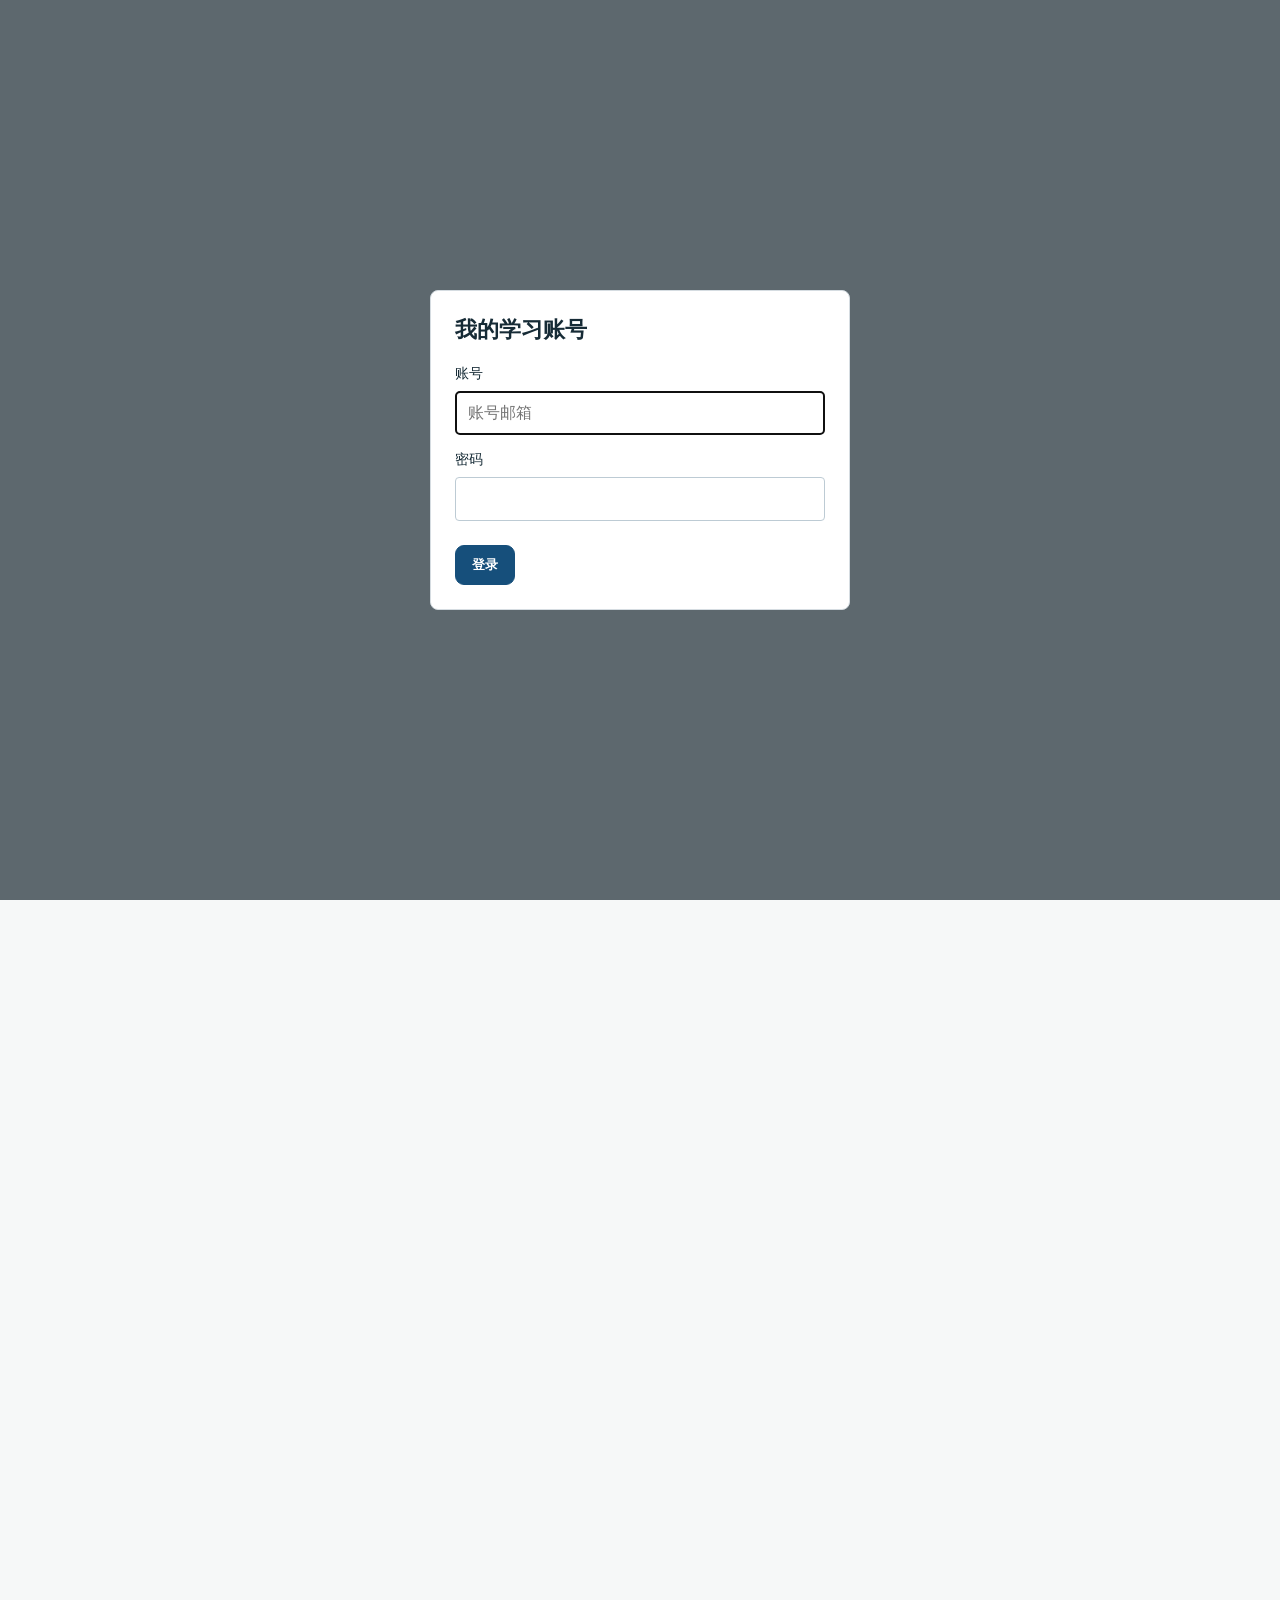
==== index.html @ d165a364 "Link the independent answer-word dictation module in the main menu" ====
<!doctype html>
<html lang="zh-CN">
<head>
  <meta charset="UTF-8">
  <meta name="app-build" content="20261009-answerstart1">
  <meta name="viewport" content="width=device-width, initial-scale=1.0">
  <meta name="theme-color" content="#f7f8f7">
  <meta name="apple-mobile-web-app-capable" content="yes">
  <meta name="apple-mobile-web-app-status-bar-style" content="default">
  <meta name="apple-mobile-web-app-title" content="知阅 IELTS">
  <title>知阅 IELTS · 背词与精听精读</title>
  <link rel="manifest" href="manifest.webmanifest">
  <link rel="icon" href="icons/icon-192.png" type="image/png">
  <link rel="apple-touch-icon" href="icons/icon-192.png">
  <link rel="stylesheet" href="styles.css?v=20261009-answerstart1">
  <link rel="stylesheet" href="learning.css?v=20261009-answerstart1">
  <link rel="stylesheet" href="cloud/account.css?v=20261009-answerstart1">
</head>
<body>
  <svg class="svg-sprite" aria-hidden="true">
    <symbol id="i-home" viewBox="0 0 24 24"><path d="m3 10 9-7 9 7v10a1 1 0 0 1-1 1h-5v-7H9v7H4a1 1 0 0 1-1-1Z"/></symbol>
    <symbol id="i-library" viewBox="0 0 24 24"><path d="M4 19.5A2.5 2.5 0 0 1 6.5 17H20V4H6.5A2.5 2.5 0 0 0 4 6.5Z"/><path d="M4 6.5v13A2.5 2.5 0 0 0 6.5 22H20v-5"/></symbol>
    <symbol id="i-book" viewBox="0 0 24 24"><path d="M2 4.5A2.5 2.5 0 0 1 4.5 2H10a2 2 0 0 1 2 2v17a2.6 2.6 0 0 0-2.6-2.6H2Z"/><path d="M22 4.5A2.5 2.5 0 0 0 19.5 2H14a2 2 0 0 0-2 2v17a2.6 2.6 0 0 1 2.6-2.6H22Z"/></symbol>
    <symbol id="i-chart" viewBox="0 0 24 24"><path d="M3 3v18h18"/><path d="m7 16 4-5 4 3 5-7"/></symbol>
    <symbol id="i-headphones" viewBox="0 0 24 24"><path d="M4 14v-2a8 8 0 0 1 16 0v2"/><path d="M4 14h3v7H5a2 2 0 0 1-2-2v-3a2 2 0 0 1 1-2ZM20 14h-3v7h2a2 2 0 0 0 2-2v-3a2 2 0 0 0-1-2Z"/></symbol>
    <symbol id="i-mic" viewBox="0 0 24 24"><rect x="9" y="2" width="6" height="12" rx="3"/><path d="M5 10a7 7 0 0 0 14 0M12 17v5M8 22h8"/></symbol>
    <symbol id="i-pen" viewBox="0 0 24 24"><path d="m4 20 4.5-1 10-10a2.1 2.1 0 0 0-3-3l-10 10Z"/><path d="m14 7 3 3M4 20h6"/></symbol>
    <symbol id="i-play" viewBox="0 0 24 24"><path d="m8 5 11 7-11 7Z"/></symbol>
    <symbol id="i-pause" viewBox="0 0 24 24"><path d="M9 5v14M15 5v14"/></symbol>
    <symbol id="i-settings" viewBox="0 0 24 24"><circle cx="12" cy="12" r="3"/><path d="M19.4 15a1.7 1.7 0 0 0 .34 1.88l.06.06-2.83 2.83-.06-.06a1.7 1.7 0 0 0-1.88-.34 1.7 1.7 0 0 0-1.03 1.56V21h-4v-.08A1.7 1.7 0 0 0 9 19.37a1.7 1.7 0 0 0-1.88.34l-.06.06-2.83-2.83.06-.06A1.7 1.7 0 0 0 4.63 15a1.7 1.7 0 0 0-1.55-1H3v-4h.08A1.7 1.7 0 0 0 4.63 9a1.7 1.7 0 0 0-.34-1.88l-.06-.06 2.83-2.83.06.06A1.7 1.7 0 0 0 9 4.63a1.7 1.7 0 0 0 1-1.55V3h4v.08A1.7 1.7 0 0 0 15 4.63a1.7 1.7 0 0 0 1.88-.34l.06-.06 2.83 2.83-.06.06A1.7 1.7 0 0 0 19.37 9a1.7 1.7 0 0 0 1.55 1H21v4h-.08A1.7 1.7 0 0 0 19.4 15Z"/></symbol>
    <symbol id="i-plus" viewBox="0 0 24 24"><path d="M12 5v14M5 12h14"/></symbol>
    <symbol id="i-upload" viewBox="0 0 24 24"><path d="M12 16V3m0 0L7 8m5-5 5 5"/><path d="M5 13v7h14v-7"/></symbol>
    <symbol id="i-search" viewBox="0 0 24 24"><circle cx="11" cy="11" r="7"/><path d="m20 20-4-4"/></symbol>
    <symbol id="i-file" viewBox="0 0 24 24"><path d="M14 2H6a2 2 0 0 0-2 2v16a2 2 0 0 0 2 2h12a2 2 0 0 0 2-2V8Z"/><path d="M14 2v6h6M8 13h8M8 17h6"/></symbol>
    <symbol id="i-clock" viewBox="0 0 24 24"><circle cx="12" cy="12" r="9"/><path d="M12 7v5l3 2"/></symbol>
    <symbol id="i-spark" viewBox="0 0 24 24"><path d="m12 3 1.1 4.2a5 5 0 0 0 3.6 3.6L21 12l-4.3 1.1a5 5 0 0 0-3.6 3.6L12 21l-1.1-4.3a5 5 0 0 0-3.6-3.6L3 12l4.3-1.2a5 5 0 0 0 3.6-3.6Z"/></symbol>
    <symbol id="i-bulb" viewBox="0 0 24 24"><path d="M9 18h6M10 22h4"/><path d="M8.4 14.6A7 7 0 1 1 15.6 14.6C14.6 15.3 14 16.3 14 18h-4c0-1.7-.6-2.7-1.6-3.4Z"/></symbol>
    <symbol id="i-check" viewBox="0 0 24 24"><path d="m5 12 4 4L19 6"/></symbol>
    <symbol id="i-chevron" viewBox="0 0 24 24"><path d="m9 18 6-6-6-6"/></symbol>
    <symbol id="i-back" viewBox="0 0 24 24"><path d="m15 18-6-6 6-6"/></symbol>
    <symbol id="i-bookmark" viewBox="0 0 24 24"><path d="M6 3h12v18l-6-4-6 4Z"/></symbol>
    <symbol id="i-volume" viewBox="0 0 24 24"><path d="M11 5 6 9H3v6h3l5 4Z"/><path d="M15 9a4 4 0 0 1 0 6M18 6a8 8 0 0 1 0 12"/></symbol>
    <symbol id="i-trash" viewBox="0 0 24 24"><path d="M4 7h16M9 7V4h6v3m3 0-1 14H7L6 7M10 11v6M14 11v6"/></symbol>
    <symbol id="i-x" viewBox="0 0 24 24"><path d="m6 6 12 12M18 6 6 18"/></symbol>
    <symbol id="i-link" viewBox="0 0 24 24"><path d="M10 13a5 5 0 0 0 7.5.5l2-2a5 5 0 0 0-7-7l-1.1 1.1"/><path d="M14 11a5 5 0 0 0-7.5-.5l-2 2a5 5 0 0 0 7 7l1.1-1.1"/></symbol>
    <symbol id="i-image" viewBox="0 0 24 24"><rect x="3" y="3" width="18" height="18" rx="2"/><circle cx="8.5" cy="8.5" r="1.5"/><path d="m21 15-5-5L5 21"/></symbol>
    <symbol id="i-note" viewBox="0 0 24 24"><path d="M4 3h16v18H4zM8 8h8M8 12h8M8 16h5"/></symbol>
    <symbol id="i-target" viewBox="0 0 24 24"><circle cx="12" cy="12" r="9"/><circle cx="12" cy="12" r="5"/><circle cx="12" cy="12" r="1"/></symbol>
    <symbol id="i-calendar" viewBox="0 0 24 24"><rect x="3" y="5" width="18" height="16" rx="2"/><path d="M16 3v4M8 3v4M3 10h18"/></symbol>
    <symbol id="i-menu" viewBox="0 0 24 24"><path d="M4 7h16M4 12h16M4 17h16"/></symbol>
    <symbol id="i-more" viewBox="0 0 24 24"><circle cx="5" cy="12" r="1"/><circle cx="12" cy="12" r="1"/><circle cx="19" cy="12" r="1"/></symbol>
    <symbol id="i-refresh" viewBox="0 0 24 24"><path d="M20 7v5h-5M4 17v-5h5"/><path d="M6.1 8A7 7 0 0 1 18 6l2 6M18 16a7 7 0 0 1-12 2l-2-6"/></symbol>
    <symbol id="i-download" viewBox="0 0 24 24"><path d="M12 3v13m0 0 5-5m-5 5-5-5"/><path d="M5 20h14"/></symbol>
    <symbol id="i-tablet" viewBox="0 0 24 24"><rect x="5" y="2" width="14" height="20" rx="2"/><path d="M10 18h4"/></symbol>
  </svg>

  <div class="app-shell">
    <aside class="sidebar" id="sidebar">
      <button class="brand" data-route="study" aria-label="返回学习首页"><span class="brand-glyph">R</span><span><strong>知阅 IELTS</strong><small>听说读写训练</small></span></button>
      <nav class="primary-nav" aria-label="主导航">
        <span class="nav-section-label">学习</span>
        <button class="nav-button active" data-route="study"><svg><use href="#i-home"/></svg><span>今日背词</span></button>
        <button class="nav-button" data-route="vocabulary"><svg><use href="#i-book"/></svg><span>四科词库</span></button>
        <button class="nav-button" data-route="expressions"><svg><use href="#i-refresh"/></svg><span>同义表达库</span></button>
        <button class="nav-button" data-route="plan"><svg><use href="#i-calendar"/></svg><span>学习计划与记录</span></button>
        <span class="nav-section-label secondary-label">语言训练</span>
        <a class="nav-button" href="dictation/" style="text-decoration:none"><svg><use href="#i-headphones"/></svg><span>Part 1 / Part 4 答案词听写</span></a>
        <button class="nav-button" data-route="studio"><svg><use href="#i-headphones"/></svg><span>精听精读</span></button>
        <button class="nav-button" data-route="speaking"><svg><use href="#i-mic"/></svg><span>口语题目与录音</span></button>
        <button class="nav-button" data-route="practice"><svg><use href="#i-file"/></svg><span>刷题与写作</span></button>
      </nav>
      <div class="sidebar-bottom">
        <button class="nav-button" id="checkUpdate"><svg><use href="#i-refresh"/></svg><span>检查更新</span></button>
        <div class="app-version"><span id="appBuild">版本 20261009-answerstart1</span><span id="updateStatus" role="status"></span></div>
        <button class="nav-button" id="installApp"><svg><use href="#i-download"/></svg><span>安装到设备</span></button>
        <button class="nav-button" id="deviceTransfer"><svg><use href="#i-tablet"/></svg><span>设备迁移</span></button>
        <button class="nav-button" id="focusToggle"><svg><use href="#i-target"/></svg><span>专注模式</span></button>
        <div class="profile"><button class="avatar" aria-label="个人中心">JL</button><span><strong>IELTS 学习者</strong><small>目标 7.0</small></span></div>
      </div>
    </aside>

    <main class="app-main">
      <button class="mobile-menu" id="mobileMenu" aria-label="打开菜单"><svg><use href="#i-menu"/></svg></button>
      <div id="app"></div>
      <div class="update-banner" id="updateBanner" hidden><span>新版已就绪，学习记录保留</span><button class="button" id="applyUpdate">刷新到新版</button></div>
    </main>
  </div>

  <button class="focus-exit" id="focusExit"><svg><use href="#i-x"/></svg><span>退出专注模式</span></button>

  <dialog class="import-dialog" id="importDialog">
    <form method="dialog" class="dialog-header">
      <div><h2>导入英文内容</h2><p>选择内容来源，系统会提取正文并自动整理到资料库。</p></div>
      <button class="icon-button" value="cancel" aria-label="关闭"><svg><use href="#i-x"/></svg></button>
    </form>
    <div class="import-tabs" role="tablist">
      <button class="active" data-import-tab="text"><svg><use href="#i-note"/></svg>文本</button>
      <button data-import-tab="image"><svg><use href="#i-image"/></svg>图片</button>
      <button data-import-tab="pdf"><svg><use href="#i-file"/></svg>PDF</button>
      <button data-import-tab="web"><svg><use href="#i-link"/></svg>网页</button>
    </div>
    <form id="importForm" class="import-form">
      <section class="import-panel active" data-import-panel="text">
        <label for="articleText">粘贴英文文章正文</label>
        <textarea id="articleText" placeholder="Paste your English article here..." maxlength="50000"></textarea>
        <span class="counter"><b id="textCount">0</b> / 50,000</span>
      </section>
      <section class="import-panel" data-import-panel="image">
        <label class="drop-zone" for="imageFile"><svg><use href="#i-image"/></svg><strong>上传英文文章截图</strong><span>支持 JPG、PNG，演示版将创建示例文章</span><input id="imageFile" type="file" accept="image/*"></label>
      </section>
      <section class="import-panel" data-import-panel="pdf">
        <label class="drop-zone" for="pdfFile"><svg><use href="#i-file"/></svg><strong>选择英文 PDF</strong><span>支持文本型或扫描型 PDF，最大 20MB</span><input id="pdfFile" type="file" accept="application/pdf"></label>
      </section>
      <section class="import-panel" data-import-panel="web">
        <label for="articleUrl">英文文章网址</label>
        <div class="url-field"><svg><use href="#i-link"/></svg><input id="articleUrl" type="url" placeholder="https://example.com/article"></div>
        <p class="form-tip">粘贴公开网页链接，系统会抽取正文并过滤导航和广告。</p>
      </section>
      <div class="field-row">
        <label>文章标题 <span>可选</span><input id="articleTitle" placeholder="留空则自动识别"></label>
        <label>内容来源 <span>可选</span><input id="articleSource" placeholder="例如 BBC、Reddit"></label>
      </div>
      <footer class="dialog-actions">
        <button class="button ghost" type="button" id="cancelImport">取消</button>
        <button class="button primary" type="submit"><svg><use href="#i-spark"/></svg>保存并开始阅读</button>
      </footer>
    </form>
  </dialog>

  <dialog class="import-dialog exam-import-dialog" id="examImportDialog">
    <form method="dialog" class="dialog-header">
      <div><h2>导入正版剑雅资料</h2><p id="examImportLabel">选择你已合法获得的题目、音频和原文。</p></div>
      <button class="icon-button" value="cancel" aria-label="关闭"><svg><use href="#i-x"/></svg></button>
    </form>
    <form id="examImportForm" class="import-form">
      <div class="exam-import-notice"><svg><use href="#i-file"/></svg><p><strong>资料保存到私人账号</strong><span>文件先保存在本机，再上传至私人空间；单文件上限 50MB，请仅导入获授权资料。</span></p></div>
      <div class="field-row">
        <label>题目 / 答案文件 <span>PDF 或图片</span><input id="examPaperFile" type="file" accept="application/pdf,image/*"></label>
        <label>音视频文件 <span>听力音频或口语视频</span><input id="examMediaFile" type="file" accept="audio/*,video/*"></label>
      </div>
      <label>听力原文或题目文本 <span>可选；粘贴后可送入逐句精听</span><textarea id="examTranscript" placeholder="Paste the transcript or task text that came with your legally obtained material..."></textarea></label>
      <footer class="dialog-actions">
        <button class="button ghost" type="button" id="cancelExamImport">取消</button>
        <button class="button primary" type="submit"><svg><use href="#i-upload"/></svg>保存到私人资料库</button>
      </footer>
    </form>
  </dialog>

  <dialog class="import-dialog transfer-dialog" id="transferDialog">
    <form method="dialog" class="dialog-header">
      <div><h2>把学习进度带到平板</h2><p>备份词汇、文章、笔记和练习记录，然后在另一台设备恢复。</p></div>
      <button class="icon-button" value="cancel" aria-label="关闭"><svg><use href="#i-x"/></svg></button>
    </form>
    <div class="transfer-body">
      <section class="transfer-option">
        <span class="transfer-icon"><svg><use href="#i-download"/></svg></span>
        <div><h3>在电脑导出</h3><p>下载一个 JSON 备份文件，再通过微信、网盘或 AirDrop 发到平板。</p></div>
        <button class="button primary" id="exportStudyBackup" type="button">导出学习备份</button>
      </section>
      <section class="transfer-option">
        <span class="transfer-icon"><svg><use href="#i-upload"/></svg></span>
        <div><h3>在平板恢复</h3><p>选择刚才的备份文件。恢复会替换该浏览器当前的学习记录。</p></div>
        <label class="button" for="studyBackupFile">选择备份文件</label>
        <input id="studyBackupFile" type="file" accept="application/json,.json" hidden>
      </section>
      <div class="transfer-note"><strong>文件同步额度</strong><span>文件自动加入私人同步队列，单文件最多 50MB；超限文件保留本机副本。JSON 备份仍不包含媒体。</span></div>
    </div>
  </dialog>

  <dialog class="import-dialog vocab-import-dialog" id="vocabImportDialog">
    <form method="dialog" class="dialog-header">
      <div><h2>导入分类词表</h2><p>文件保存到本机，并加入私人账号同步队列；导入后可立即发音、标记和复习。</p></div>
      <button class="icon-button" value="cancel" aria-label="关闭"><svg><use href="#i-x"/></svg></button>
    </form>
    <form id="vocabImportForm" class="import-form">
      <div class="field-row">
        <label>放入哪个词库<select id="vocabImportSkill"><option value="listening">听力</option><option value="speaking">口语</option><option value="reading">阅读</option><option value="writing">写作</option></select></label>
        <label>选择词表文件 <span>CSV、TSV 或 TXT</span><input id="vocabImportFile" type="file" accept=".csv,.tsv,.txt,text/csv,text/tab-separated-values,text/plain"></label>
      </div>
      <label>也可以直接粘贴 <span>每行：单词, 中文释义, 音标</span><textarea id="vocabImportText" placeholder="word,meaning,phonetic&#10;accommodation,住宿,/əˌkɒməˈdeɪʃn/&#10;figure out,弄清楚,/ˈfɪɡə aʊt/"></textarea></label>
      <div class="vocab-format-note"><strong>可识别的表头</strong><span><code>word / meaning / phonetic</code> 或 <code>单词 / 释义 / 音标</code>；没有表头时默认按这个顺序读取。</span></div>
      <footer class="dialog-actions">
        <button class="button ghost" type="button" id="cancelVocabImport">取消</button>
        <button class="button primary" type="submit"><svg><use href="#i-upload"/></svg>导入并打开词库</button>
      </footer>
    </form>
  </dialog>

  <div class="mobile-scrim" id="mobileScrim"></div>
  <div class="toast" id="toast" role="status"><svg><use href="#i-check"/></svg><span></span></div>
  <script src="update-client.js?v=20261009-answerstart1"></script>
  <script src="data/zhongkao-vocab.js?v=20261009-answerstart1"></script>
  <script src="cloud/catalogue.js?v=20261009-answerstart1"></script>
  <script src="vendor/fsrs-5.2.3.js?v=20261009-answerstart1"></script>
  <script src="learning-center.js?v=20261009-answerstart1"></script>
  <script src="expression-center.js?v=20261009-answerstart1"></script>
  <script src="practice-studio.js?v=20261009-answerstart1"></script>
  <script src="vendor/supabase-2.117.3.js?v=20261009-answerstart1"></script>
  <script src="cloud/config.js?v=20261009-answerstart1"></script>
  <script src="cloud/sync-model.js?v=20261009-answerstart1"></script>
  <script src="cloud/client.js?v=20261009-answerstart1"></script>
  <script src="app.js?v=20261009-answerstart1"></script>
</body>
</html>
---- styles.css ----
:root {
  --bg: #f6f8f8;
  --surface: #ffffff;
  --surface-soft: #f1f4f4;
  --line: #e1e6e7;
  --line-dark: #d4dcde;
  --ink: #162126;
  --muted: #6d777c;
  --muted-2: #9aa4a8;
  --blue: #164f7b;
  --blue-dark: #103e62;
  --blue-soft: #eaf2f8;
  --teal: #257b72;
  --teal-soft: #e8f4f1;
  --yellow: #fff0a8;
  --yellow-soft: #fff8d8;
  --red: #bb574d;
  --shadow: 0 18px 55px rgba(27, 43, 49, .12);
  --shadow-soft: 0 8px 28px rgba(35, 55, 63, .07);
  --radius: 14px;
  --sidebar: 220px;
}

* { box-sizing: border-box; }
html { color-scheme: light; }
body {
  margin: 0;
  color: var(--ink);
  background: var(--bg);
  font-family: Inter, ui-sans-serif, -apple-system, BlinkMacSystemFont, "Segoe UI", "PingFang SC", "Microsoft YaHei", sans-serif;
  -webkit-font-smoothing: antialiased;
}
button, input, textarea, select { font: inherit; }
button { color: inherit; }
button, a { -webkit-tap-highlight-color: transparent; }
svg { width: 20px; height: 20px; fill: none; stroke: currentColor; stroke-width: 1.8; stroke-linecap: round; stroke-linejoin: round; }
.svg-sprite { position: absolute; width: 0; height: 0; overflow: hidden; }
.hidden { display: none !important; }

.app-shell { min-height: 100vh; }
.sidebar {
  position: fixed;
  inset: 0 auto 0 0;
  z-index: 50;
  width: var(--sidebar);
  padding: 22px 14px 16px;
  display: flex;
  flex-direction: column;
  align-items: stretch;
  overflow-y: auto;
  background: rgba(255, 255, 255, .96);
  border-right: 1px solid var(--line);
  backdrop-filter: blur(18px);
}
.brand {
  border: 0;
  padding: 0;
  background: none;
  display: flex;
  align-items: center;
  gap: 11px;
  padding: 0 8px;
  cursor: pointer;
  font-size: 13px;
  font-weight: 700;
  letter-spacing: .08em;
}
.brand > span:last-child { display: grid; gap: 3px; text-align: left; }
.brand strong { font-size: 14px; letter-spacing: .02em; }
.brand small { color: var(--muted); font-size: 9px; font-weight: 500; letter-spacing: .04em; }
.brand-glyph {
  width: 38px;
  height: 38px;
  display: grid;
  place-items: center;
  color: white;
  background: var(--blue);
  border-radius: 11px;
  font: 700 19px/1 Georgia, serif;
  box-shadow: 0 7px 18px rgba(22, 79, 123, .22);
}
.primary-nav { display: grid; gap: 5px; margin-top: 38px; }
.nav-section-label { padding: 0 11px 7px; color: #a0aaae; font-size: 9px; font-weight: 700; letter-spacing: .12em; }
.nav-section-label.secondary-label { margin-top: 17px; }
.nav-button {
  width: 100%;
  height: 44px;
  padding: 0 12px;
  border: 0;
  border-radius: 12px;
  display: flex;
  align-items: center;
  gap: 11px;
  background: transparent;
  color: #7b878c;
  cursor: pointer;
  position: relative;
  transition: .18s ease;
}
.nav-button > span { font-size: 12px; font-weight: 550; }
.nav-button::after {
  display: none;
}
.nav-button:hover { color: var(--blue); background: #f1f5f7; }
.nav-button.active { color: var(--blue); background: var(--blue-soft); }
.nav-button.active::before { content: ""; position: absolute; left: -14px; width: 3px; height: 22px; background: var(--blue); border-radius: 0 4px 4px 0; }
.sidebar-bottom { margin-top: auto; display: grid; gap: 10px; }
.profile { padding: 12px 8px 0; border-top: 1px solid var(--line); display: flex; align-items: center; gap: 9px; }
.profile > span { display: grid; gap: 2px; }
.profile strong { font-size: 10px; }
.profile small { color: var(--muted); font-size: 9px; }
.avatar { width: 36px; height: 36px; border: 0; border-radius: 50%; background: #dce9ed; color: #33545f; font-size: 11px; font-weight: 700; cursor: pointer; }
.app-main { margin-left: var(--sidebar); min-height: 100vh; }
.mobile-menu { display: none; }

.page { width: min(1280px, calc(100% - 56px)); margin: 0 auto; padding: 42px 0 70px; }
.page-header { display: flex; align-items: flex-start; justify-content: space-between; gap: 24px; margin-bottom: 32px; }
.page-title-group h1 { margin: 0; font-size: 30px; line-height: 1.2; letter-spacing: -.035em; }
.page-title-group p { margin: 8px 0 0; color: var(--muted); font-size: 14px; }
.eyebrow { margin: 0 0 8px; color: var(--blue); font-size: 11px; font-weight: 750; letter-spacing: .12em; text-transform: uppercase; }
.button {
  min-height: 40px;
  padding: 0 16px;
  border: 1px solid var(--line-dark);
  border-radius: 9px;
  display: inline-flex;
  align-items: center;
  justify-content: center;
  gap: 8px;
  background: white;
  font-weight: 650;
  font-size: 13px;
  cursor: pointer;
  transition: .18s ease;
}
.button svg { width: 17px; height: 17px; }
.button:hover { border-color: #b8c6cb; transform: translateY(-1px); box-shadow: 0 5px 14px rgba(35, 50, 56, .08); }
.button.primary { color: white; background: var(--blue); border-color: var(--blue); }
.button.primary:hover { background: var(--blue-dark); border-color: var(--blue-dark); }
.button.ghost { background: transparent; }
.button.small { min-height: 34px; padding: 0 12px; font-size: 12px; }
.button.danger { color: var(--red); border-color: #e9c7c3; }
.button.full { width: 100%; }
.icon-button {
  width: 38px;
  height: 38px;
  padding: 0;
  border: 1px solid var(--line);
  border-radius: 9px;
  display: grid;
  place-items: center;
  background: white;
  color: #566267;
  cursor: pointer;
}
.icon-button:hover { color: var(--blue); border-color: #c2d2dc; }
.text-button { padding: 0; border: 0; background: none; color: var(--blue); font-size: 12px; font-weight: 650; cursor: pointer; }
.badge { display: inline-flex; align-items: center; gap: 5px; min-height: 24px; padding: 0 8px; border-radius: 999px; background: var(--surface-soft); color: #5f6a6f; font-size: 11px; }
.badge.blue { background: var(--blue-soft); color: var(--blue); }
.badge.green { background: var(--teal-soft); color: var(--teal); }
.badge.yellow { background: var(--yellow-soft); color: #81661e; }
.card { background: var(--surface); border: 1px solid var(--line); border-radius: var(--radius); box-shadow: 0 1px 0 rgba(30, 50, 55, .02); }

/* Library */
.reading-howto { margin: -10px 0 22px; padding: 13px 16px; display: flex; align-items: center; gap: 22px; box-shadow: none; }
.reading-howto > span { display: flex; align-items: center; gap: 8px; color: var(--blue); font-size: 12px; white-space: nowrap; }
.reading-howto > span svg { width: 16px; }
.reading-howto ol { margin: 0; padding: 0; display: flex; align-items: center; gap: 28px; list-style-position: inside; color: var(--muted); font-size: 11px; }
.library-layout { display: grid; grid-template-columns: 190px minmax(440px, 1fr); gap: 28px; align-items: start; }
.filter-rail { padding-right: 6px; position: sticky; top: 24px; }
.search-field, .url-field { position: relative; }
.search-field svg, .url-field svg { position: absolute; left: 13px; top: 50%; transform: translateY(-50%); width: 17px; height: 17px; color: #8b969a; }
.search-field input, .url-field input { width: 100%; height: 40px; padding: 0 12px 0 40px; border: 1px solid var(--line); border-radius: 9px; outline: none; background: white; }
.search-field input:focus, .url-field input:focus { border-color: #96b4c7; box-shadow: 0 0 0 3px rgba(22, 79, 123, .08); }
.filter-group { margin-top: 26px; }
.filter-group h3 { margin: 0 0 9px; color: #9aa3a7; font-size: 10px; letter-spacing: .12em; text-transform: uppercase; }
.filter-button { width: 100%; min-height: 36px; padding: 0 10px; border: 0; border-radius: 8px; display: flex; align-items: center; justify-content: space-between; color: #5f6a6f; background: transparent; cursor: pointer; font-size: 13px; }
.filter-button:hover, .filter-button.active { color: var(--ink); background: #edf1f2; }
.filter-button span:last-child { color: #98a2a6; font-size: 11px; }
.reading-goal { margin-top: 28px; padding: 16px; background: #edf4f6; border-radius: 12px; }
.goal-head { display: flex; align-items: center; justify-content: space-between; font-size: 12px; font-weight: 700; }
.goal-head span { color: var(--blue); }
.goal-track { height: 5px; margin: 12px 0 8px; overflow: hidden; background: #dce5e8; border-radius: 99px; }
.goal-track span { display: block; width: 68%; height: 100%; border-radius: inherit; background: var(--blue); }
.reading-goal p { margin: 0; color: var(--muted); font-size: 11px; line-height: 1.6; }
.list-heading { display: flex; align-items: center; justify-content: space-between; margin-bottom: 12px; }
.list-heading h2 { margin: 0; font-size: 17px; }
.sort-select { border: 0; background: transparent; color: var(--muted); font-size: 12px; outline: none; }
.article-list { display: grid; gap: 10px; }
.article-row { padding: 19px 20px; display: grid; grid-template-columns: auto minmax(0, 1fr) auto; gap: 16px; align-items: start; cursor: pointer; transition: .2s ease; }
.article-row:hover { border-color: #c8d6da; transform: translateY(-2px); box-shadow: var(--shadow-soft); }
.article-icon { width: 38px; height: 42px; border-radius: 8px; display: grid; place-items: center; background: #f0f4f5; color: #63737a; }
.article-icon svg { width: 19px; }
.article-copy { min-width: 0; }
.article-copy h3 { margin: 0; overflow: hidden; color: #1b252a; font-size: 15px; line-height: 1.45; text-overflow: ellipsis; white-space: nowrap; }
.article-copy > p { margin: 6px 0 11px; overflow: hidden; color: var(--muted); font-size: 12px; line-height: 1.55; text-overflow: ellipsis; white-space: nowrap; }
.article-meta { display: flex; align-items: center; flex-wrap: wrap; gap: 10px; color: #8a9498; font-size: 11px; }
.article-meta span { display: inline-flex; align-items: center; gap: 4px; }
.article-meta svg { width: 14px; height: 14px; }
.article-progress { width: 54px; display: grid; justify-items: end; gap: 9px; }
.article-progress strong { color: var(--blue); font-size: 11px; }
.mini-track { width: 54px; height: 4px; border-radius: 99px; background: #e7ebec; overflow: hidden; }
.mini-track i { display: block; height: 100%; background: var(--blue); border-radius: inherit; }
.article-more { border: 0; background: none; color: #9aa4a7; cursor: pointer; }
.side-stack { display: grid; gap: 14px; position: sticky; top: 24px; }
.today-card { padding: 21px; }
.card-title { display: flex; align-items: center; justify-content: space-between; margin-bottom: 18px; }
.card-title h3 { margin: 0; font-size: 14px; }
.card-title svg { width: 18px; color: var(--blue); }
.suggestion { padding: 15px; background: #f7f9f9; border: 1px solid #edf0f0; border-radius: 10px; }
.suggestion + .suggestion { margin-top: 10px; }
.suggestion-label { display: flex; align-items: center; gap: 7px; margin-bottom: 9px; font-size: 11px; font-weight: 700; }
.suggestion-label svg { width: 15px; color: var(--blue); }
.suggestion p { margin: 0; color: #687479; font-size: 12px; line-height: 1.65; }
.current-word { margin-top: 12px; padding-top: 12px; border-top: 1px solid var(--line); }
.current-word span { color: var(--muted); font-size: 10px; }
.current-word strong { display: block; margin: 4px 0 2px; font: 700 18px Georgia, serif; }
.current-word small { color: var(--muted); font-size: 10px; }
.review-cta { padding: 19px; background: var(--blue); color: white; border: 0; }
.review-cta p { margin: 0 0 3px; color: rgba(255,255,255,.7); font-size: 10px; text-transform: uppercase; letter-spacing: .1em; }
.review-cta h3 { margin: 0 0 15px; font-size: 18px; }
.review-cta button { width: 100%; height: 36px; color: var(--blue); background: white; border: 0; border-radius: 8px; font-size: 12px; font-weight: 700; cursor: pointer; }

/* Reader */
.reader-page { min-height: 100vh; background: white; }
.reader-topbar { height: 68px; padding: 0 24px; border-bottom: 1px solid var(--line); display: flex; align-items: center; justify-content: space-between; position: sticky; top: 0; z-index: 20; background: rgba(255,255,255,.96); backdrop-filter: blur(18px); }
.reader-heading { min-width: 0; display: flex; align-items: center; gap: 13px; }
.reader-heading div { min-width: 0; }
.reader-heading strong { display: block; overflow: hidden; text-overflow: ellipsis; white-space: nowrap; font-size: 13px; }
.reader-heading span { display: block; margin-top: 3px; color: var(--muted); font-size: 10px; }
.reader-actions { display: flex; align-items: center; gap: 12px; }
.read-percent { color: var(--muted); font-size: 11px; }
.round-progress { width: 34px; height: 34px; border: 3px solid #e6ebed; border-top-color: var(--blue); border-radius: 50%; display: grid; place-items: center; color: var(--blue); }
.round-progress svg { width: 14px; height: 14px; }
.reader-grid { display: grid; grid-template-columns: 190px minmax(520px, 780px) 380px; justify-content: center; min-height: calc(100vh - 68px); }
.reader-grid.simple-reader { grid-template-columns: minmax(560px, 820px) 390px; }
.reader-toc { padding: 34px 24px; border-right: 1px solid var(--line); background: #fbfcfc; }
.reader-toc h3 { margin: 0 0 16px; font-size: 11px; text-transform: uppercase; letter-spacing: .1em; color: #899398; }
.toc-item { width: 100%; padding: 8px 9px; border: 0; border-radius: 7px; text-align: left; background: transparent; color: var(--muted); font-size: 11px; line-height: 1.4; cursor: pointer; }
.toc-item.active { background: #eaf1f4; color: var(--blue); font-weight: 650; }
.reading-stats { margin-top: 26px; padding-top: 20px; border-top: 1px solid var(--line); display: grid; gap: 13px; }
.reading-stats div { display: flex; align-items: center; justify-content: space-between; color: var(--muted); font-size: 10px; }
.reading-stats strong { color: var(--ink); }
.article-document { padding: 48px clamp(42px, 5vw, 76px) 100px; overflow: hidden; }
.selection-guide { margin: -22px 0 30px; padding: 11px 13px; border: 1px solid #d8e4e9; border-radius: 9px; display: flex; align-items: center; gap: 9px; color: #53656d; background: #f5f9fa; font-size: 11px; line-height: 1.55; }
.selection-guide svg { width: 16px; min-width: 16px; color: var(--blue); }
.selection-guide strong { color: var(--ink); }
.article-header { padding-bottom: 34px; border-bottom: 1px solid var(--line); }
.article-header h1 { max-width: 620px; margin: 0 0 16px; font-size: clamp(30px, 3vw, 46px); line-height: 1.08; letter-spacing: -.04em; }
.article-dek { max-width: 640px; margin: 0; color: #667176; font-size: 14px; line-height: 1.75; }
.article-byline { margin-top: 20px; display: flex; align-items: center; gap: 10px; color: #899398; font-size: 10px; }
.source-dot { width: 26px; height: 26px; display: grid; place-items: center; color: white; background: #263a43; border-radius: 50%; font: 700 11px Georgia, serif; }
.article-body { padding-top: 36px; color: #263035; font: 18px/1.85 Georgia, "Times New Roman", serif; }
.article-body p { margin: 0 0 25px; }
.article-body h2 { margin: 42px 0 18px; font: 700 20px/1.3 ui-sans-serif, sans-serif; letter-spacing: -.01em; }
.interactive-sentence { border-radius: 4px; transition: background .16s ease; cursor: pointer; }
.interactive-sentence:hover { background: #f6f8f8; box-shadow: 0 0 0 5px #f6f8f8; }
.interactive-sentence.selected { background: #eef6f8; box-shadow: 0 0 0 5px #eef6f8; }
.word-mark { padding: 0 2px; border-radius: 3px; background: linear-gradient(transparent 55%, var(--yellow) 55%); cursor: pointer; }
.word-mark:hover, .word-mark.selected { background: var(--yellow); }
.phrase-mark { padding: 0 2px; border-radius: 3px; background: linear-gradient(transparent 58%, #cfe9ef 58%); cursor: pointer; }
.article-end { margin-top: 42px; padding: 22px; border: 1px solid var(--line); border-radius: 12px; display: flex; align-items: center; justify-content: space-between; gap: 16px; font-family: ui-sans-serif, sans-serif; }
.article-end strong { display: block; font-size: 13px; }
.article-end span { color: var(--muted); font-size: 11px; }
.ai-panel { border-left: 1px solid var(--line); background: #fbfcfc; min-width: 0; }
.ai-sticky { position: sticky; top: 68px; height: calc(100vh - 68px); overflow: auto; }
.ai-header { padding: 24px 24px 0; }
.ai-title { display: flex; align-items: center; justify-content: space-between; }
.ai-title > div { display: flex; gap: 10px; align-items: center; }
.ai-mark { width: 34px; height: 34px; border-radius: 10px; display: grid; place-items: center; color: var(--blue); background: var(--blue-soft); }
.ai-mark svg { width: 17px; }
.ai-title h2 { margin: 0; font-size: 14px; }
.ai-title p { margin: 3px 0 0; color: var(--muted); font-size: 10px; }
.ai-tag { font-size: 10px; color: var(--blue); }
.ai-tabs { margin-top: 20px; display: grid; grid-template-columns: repeat(4, 1fr); border-bottom: 1px solid var(--line); }
.ai-tab { height: 38px; border: 0; border-bottom: 2px solid transparent; background: none; color: #778287; font-size: 11px; cursor: pointer; }
.ai-tab.active { color: var(--ink); border-bottom-color: var(--ink); font-weight: 700; }
.ai-content { padding: 22px 25px 60px; }
.word-focus h3 { margin: 0 0 4px; font-size: 21px; }
.selection-result-label { margin-bottom: 7px; color: var(--blue); font-size: 9px; font-weight: 700; letter-spacing: .08em; text-transform: uppercase; }
.phonetic { color: var(--muted); font-size: 12px; }
.word-actions { display: flex; gap: 8px; margin-top: 13px; }
.added-button { color: var(--teal) !important; background: var(--teal-soft) !important; border-color: #c7e2dc !important; }
.ai-section { margin-top: 28px; }
.ai-section h4 { margin: 0 0 10px; font-size: 11px; }
.ai-section p { margin: 0; color: #4f5a5f; font-size: 12px; line-height: 1.75; }
.exam-tags { display: flex; flex-wrap: wrap; gap: 6px; }
.exam-tags span { padding: 5px 7px; border-radius: 6px; background: #f0f3f4; font-size: 10px; }
.related-list { display: grid; }
.related-word { padding: 11px 0; border-bottom: 1px solid #e8ecee; display: grid; grid-template-columns: minmax(0, 1fr) 30px; gap: 8px; }
.related-word strong { font-size: 12px; }
.related-word strong em { margin-left: 5px; padding: 3px 5px; border-radius: 5px; background: #eef1f2; color: var(--muted); font-style: normal; font-weight: 500; font-size: 9px; }
.related-word span { display: block; margin-top: 4px; color: var(--muted); font-size: 10px; }
.related-word p { margin-top: 3px; color: #39464b; }
.related-word button { width: 28px; height: 28px; border: 1px solid var(--line); border-radius: 50%; display: grid; place-items: center; background: white; cursor: pointer; }
.related-word button svg { width: 13px; }
.add-all { width: 100%; margin-top: 13px; }
.sentence-box { padding: 14px; border-left: 2px solid var(--blue); background: #f0f5f7; color: #35444b; font: 13px/1.65 Georgia, serif; }
.structure-line { margin-top: 10px; padding-left: 12px; border-left: 1px solid #ccd6d9; color: #536066; font-size: 11px; line-height: 1.8; }
.sentence-keywords { display: grid; gap: 7px; }
.sentence-keywords button { padding: 9px 10px; border: 1px solid var(--line); border-radius: 8px; display: flex; align-items: center; justify-content: space-between; gap: 12px; background: white; cursor: pointer; text-align: left; }
.sentence-keywords button:hover { border-color: #a7bfcc; }
.sentence-keywords strong { font-size: 11px; }
.sentence-keywords span { color: var(--muted); font-size: 10px; }
.summary-card { padding: 15px; border: 1px solid var(--line); border-radius: 10px; background: white; }
.summary-card + .summary-card { margin-top: 10px; }
.summary-card strong { font-size: 12px; }
.summary-card p { margin-top: 8px; }
.note-area { width: 100%; min-height: 190px; padding: 13px; resize: vertical; border: 1px solid var(--line); border-radius: 9px; outline: none; line-height: 1.7; }
.note-area:focus { border-color: #9ab7c8; }
.mobile-ai-toggle { display: none; }

/* IELTS study home */
.goal-band { padding: 9px 13px; border: 1px solid var(--line); border-radius: 9px; color: var(--muted); background: white; font-size: 11px; }
.goal-band strong { margin-left: 5px; color: var(--blue); font-size: 15px; }
.study-overview { padding: 25px 28px; display: flex; align-items: center; justify-content: space-between; gap: 28px; background: #f1f6f7; border-color: #dce7e9; box-shadow: none; }
.study-overview > div > span { color: var(--blue); font-size: 10px; font-weight: 700; }
.study-overview h2 { margin: 6px 0 7px; font-size: 20px; }
.study-overview p { margin: 0; color: var(--muted); font-size: 12px; }
.study-progress { min-width: 86px; text-align: right; }
.study-progress strong { display: block; font-size: 24px; }
.study-progress span { color: var(--muted); font-size: 10px; }
.module-grid { margin-top: 16px; display: grid; grid-template-columns: repeat(4, 1fr); gap: 12px; }
.module-card { min-height: 242px; padding: 20px; display: flex; flex-direction: column; }
.module-top { display: flex; align-items: center; justify-content: space-between; color: var(--muted); font-size: 10px; }
.module-icon { width: 36px; height: 36px; border-radius: 9px; display: grid; place-items: center; color: var(--blue); background: var(--blue-soft); }
.module-icon svg { width: 17px; }
.module-icon.green { color: var(--teal); background: var(--teal-soft); }
.module-icon.yellow { color: #8b6d1e; background: var(--yellow-soft); }
.module-icon.purple { color: #69588c; background: #f0edf7; }
.module-card > p { margin: 18px 0 5px; color: var(--muted); font-size: 10px; }
.module-card h3 { margin: 0 0 8px; font-size: 15px; }
.module-card > span { color: var(--muted); font-size: 11px; line-height: 1.6; }
.module-card .button { margin-top: auto; justify-content: space-between; }
.module-card .button svg { width: 14px; }
.study-bottom-grid { margin-top: 16px; display: grid; grid-template-columns: minmax(0, 1.5fr) minmax(260px, .6fr); gap: 16px; }
.today-plan, .study-method { padding: 23px; }
.section-simple-head { display: flex; justify-content: space-between; gap: 20px; }
.section-simple-head h2, .study-method h2 { margin: 0; font-size: 15px; }
.section-simple-head p { margin: 6px 0 0; color: var(--muted); font-size: 10px; }
.section-simple-head > span { color: var(--blue); font-size: 11px; font-weight: 700; }
.plan-list { margin-top: 16px; display: grid; }
.plan-list button { padding: 13px 0; border: 0; border-bottom: 1px solid #edf0f1; display: grid; grid-template-columns: 28px minmax(0, 1fr) auto; align-items: center; gap: 11px; background: transparent; text-align: left; cursor: pointer; }
.plan-list button:last-child { border-bottom: 0; }
.plan-check { width: 24px; height: 24px; border: 1px solid #ced8dc; border-radius: 50%; display: grid; place-items: center; color: var(--muted); font-size: 9px; font-style: normal; }
.plan-check.done { color: var(--teal); border-color: #c1ddd7; background: var(--teal-soft); }
.plan-check svg { width: 12px; }
.plan-list strong, .plan-list small { display: block; }
.plan-list strong { font-size: 11px; }
.plan-list small { margin-top: 4px; color: var(--muted); font-size: 9px; }
.plan-list em { display: flex; align-items: center; gap: 4px; color: var(--muted); font-size: 9px; font-style: normal; }
.plan-list em svg { width: 12px; }
.method-focus { margin-top: 16px; padding-top: 14px; border-top: 1px solid var(--line); }
.method-focus span { padding: 3px 6px; border-radius: 5px; color: var(--blue); background: var(--blue-soft); font-size: 9px; }
.method-focus strong { display: block; margin: 9px 0 5px; font-size: 11px; }
.method-focus p { margin: 0; color: var(--muted); font-size: 10px; line-height: 1.6; }
.study-method .text-button { margin-top: 19px; display: flex; align-items: center; gap: 4px; }
.study-method .text-button svg { width: 13px; }

/* Listening, speaking and writing */
.mode-switch { width: max-content; margin-bottom: 13px; padding: 3px; border: 1px solid var(--line); border-radius: 9px; display: flex; background: white; }
.mode-switch button { min-width: 110px; height: 34px; border: 0; border-radius: 7px; color: var(--muted); background: transparent; font-size: 11px; font-weight: 650; cursor: pointer; }
.mode-switch button.active { color: white; background: var(--blue); }
.section-selector { margin-bottom: 18px; display: grid; grid-template-columns: repeat(4, 1fr); gap: 8px; }
.section-selector button { min-height: 62px; padding: 11px 13px; border: 1px solid var(--line); border-radius: 10px; display: grid; gap: 4px; background: white; text-align: left; cursor: pointer; }
.section-selector button:hover { border-color: #a9bfca; }
.section-selector button.active { border-color: var(--blue); box-shadow: 0 0 0 2px rgba(22,79,123,.08); background: #f6f9fb; }
.section-selector strong { font-size: 11px; }
.section-selector span { color: var(--muted); font-size: 9px; }
.material-library { margin: -6px 0 18px; padding: 15px; border: 1px solid var(--line); border-radius: 12px; background: #f8fafb; }
.material-library-head { margin-bottom: 11px; display: flex; align-items: end; justify-content: space-between; gap: 18px; }
.material-library-head > div { display: flex; align-items: center; gap: 9px; }
.material-library-head span { color: var(--muted); font-size: 9px; }
.material-library-head strong { color: var(--blue); font-size: 10px; }
.material-library-head small { color: var(--muted); font-size: 9px; }
.material-selector { display: grid; grid-template-columns: repeat(3, minmax(0, 1fr)); gap: 8px; }
.material-selector button { min-width: 0; padding: 12px 13px; border: 1px solid var(--line); border-radius: 9px; display: grid; gap: 5px; color: var(--ink); background: white; text-align: left; cursor: pointer; transition: border-color .16s ease, background .16s ease, transform .16s ease; }
.material-selector button:hover { border-color: #a9bfca; transform: translateY(-1px); }
.material-selector button.active { border-color: var(--blue); background: #edf5f8; box-shadow: inset 3px 0 0 var(--blue); }
.material-selector span { color: var(--blue); font-size: 8px; font-weight: 750; letter-spacing: .08em; text-transform: uppercase; }
.material-selector strong { overflow: hidden; font-size: 11px; line-height: 1.35; text-overflow: ellipsis; white-space: nowrap; }
.material-selector small { overflow: hidden; color: var(--muted); font-size: 9px; text-overflow: ellipsis; white-space: nowrap; }
.practice-layout, .writing-layout { display: grid; grid-template-columns: minmax(0, 1fr) 300px; gap: 18px; align-items: start; }
.practice-main, .writing-editor { padding: 28px; }
.practice-kicker { display: flex; align-items: center; justify-content: space-between; color: var(--muted); font-size: 10px; }
.practice-main > h2, .writing-editor > h2 { max-width: 760px; margin: 24px 0 9px; font-size: 22px; line-height: 1.4; }
.practice-instruction, .writing-tip { margin: 0; color: var(--muted); font-size: 11px; line-height: 1.7; }
.audio-player { width: 100%; margin: 25px 0; padding: 16px; border: 1px solid #cfdde3; border-radius: 11px; display: flex; align-items: center; gap: 13px; color: var(--blue); background: #f4f8fa; cursor: pointer; text-align: left; }
.audio-player > span { width: 38px; height: 38px; display: grid; place-items: center; border-radius: 50%; color: white; background: var(--blue); }
.audio-player strong, .audio-player small { display: block; }
.audio-player strong { font-size: 12px; }
.audio-player small { margin-top: 4px; color: var(--muted); font-size: 9px; }
.listening-player { margin: 22px 0; padding: 14px; border: 1px solid #d5e1e5; border-radius: 11px; display: flex; align-items: center; justify-content: space-between; gap: 16px; background: #f5f9fa; }
.player-copy { min-width: 210px; display: flex; align-items: center; gap: 11px; }
.player-copy > span { width: 36px; height: 36px; border-radius: 50%; display: grid; place-items: center; color: white; background: var(--blue); }
.player-copy > span svg { width: 16px; }
.player-copy strong, .player-copy small { display: block; }
.player-copy strong { font-size: 11px; }
.player-copy small { margin-top: 4px; color: var(--muted); font-size: 9px; }
.player-buttons { display: flex; gap: 6px; }
.player-buttons .button { min-height: 34px; padding: 0 11px; font-size: 10px; }
.button:disabled { opacity: .45; cursor: not-allowed; transform: none; box-shadow: none; }
.question-list { display: grid; gap: 12px; margin-bottom: 18px; }
.question-list fieldset { padding: 16px; border: 1px solid var(--line); border-radius: 10px; }
.question-list legend { padding: 0 5px; font-size: 12px; font-weight: 700; }
.question-list label { display: block; margin-top: 10px; color: #536067; font-size: 11px; cursor: pointer; }
.question-list input { margin-right: 8px; accent-color: var(--blue); }
.question-list .listening-answer { width: min(380px, 100%); height: 38px; margin: 9px 0 0; padding: 0 11px; border: 1px solid var(--line); border-radius: 8px; outline: none; }
.question-list .listening-answer:focus { border-color: #91afbf; box-shadow: 0 0 0 3px rgba(22,79,123,.06); }
.practice-aside { display: grid; gap: 12px; }
.tip-card, .transcript-card { padding: 20px; }
.tip-card h3, .transcript-card h3 { margin: 0 0 13px; font-size: 13px; }
.tip-card ul, .tip-card ol { margin: 0; padding-left: 19px; color: var(--muted); font-size: 11px; line-height: 1.9; }
.tip-card p, .transcript-card p { color: var(--muted); font-size: 10px; line-height: 1.8; }
.transcript-card .text-button { margin-top: 5px; }
.transcript-lines { display: grid; gap: 10px; }
.transcript-lines p { margin: 0; }
.transcript-lines b { display: block; margin-bottom: 2px; color: var(--ink); font-size: 9px; }
.practice-feedback { margin: 0 0 15px; padding: 12px 14px; border-radius: 9px; color: #89534b; background: #fbeeed; font-size: 11px; }
.practice-feedback.success { color: #27685f; background: var(--teal-soft); }
.practice-feedback p { margin: 5px 0 0; line-height: 1.6; }
.cue-card { margin: 22px 0; padding: 19px 22px; border-left: 3px solid var(--blue); background: #f5f8f9; }
.cue-card p { margin: 0 0 9px; font-size: 11px; font-weight: 700; }
.cue-card ul { margin: 0; padding-left: 19px; color: #4f5d62; font: 15px/1.9 Georgia, serif; }
.speaking-question-nav { margin-top: 20px; display: flex; gap: 6px; }
.speaking-question-nav button { width: 28px; height: 28px; border: 1px solid var(--line); border-radius: 50%; color: var(--muted); background: white; font-size: 10px; cursor: pointer; }
.speaking-question-nav button.active { color: white; border-color: var(--blue); background: var(--blue); }
.prompt-audio-controls { margin-top: 18px; display: flex; gap: 7px; }
.speaking-controls { display: flex; align-items: center; gap: 9px; margin: 22px 0; }
.speaking-timer { min-width: 80px; font: 700 25px/1 ui-monospace, monospace; }
.response-label { display: grid; gap: 8px; font-size: 11px; font-weight: 700; }
.response-label textarea, .writing-editor textarea { width: 100%; padding: 14px; border: 1px solid var(--line); border-radius: 10px; resize: vertical; outline: none; font: 13px/1.7 ui-sans-serif, sans-serif; }
.response-label textarea { min-height: 130px; }
.response-label textarea:focus, .writing-editor textarea:focus { border-color: #94b1c1; box-shadow: 0 0 0 3px rgba(22,79,123,.06); }
.writing-switch { width: max-content; margin-bottom: 15px; padding: 3px; border: 1px solid var(--line); border-radius: 9px; display: flex; background: white; }
.writing-switch button { min-width: 90px; height: 34px; border: 0; border-radius: 7px; color: var(--muted); background: transparent; font-size: 11px; cursor: pointer; }
.writing-switch button.active { color: white; background: var(--blue); }
.writing-editor textarea { min-height: 410px; margin-top: 22px; font-family: Georgia, serif; }
.writing-editor footer { margin-top: 12px; display: flex; align-items: center; justify-content: space-between; color: var(--muted); font-size: 10px; }
.check-item { margin-top: 11px; display: flex; align-items: flex-start; gap: 8px; color: var(--muted); font-size: 10px; line-height: 1.5; }
.check-item input { margin: 1px 0 0; accent-color: var(--blue); }
.intensive-layout { display: grid; grid-template-columns: minmax(0, 1fr) 300px; gap: 18px; align-items: start; }
.intensive-main { padding: 27px; }
.intensive-method { padding-bottom: 22px; border-bottom: 1px solid var(--line); display: grid; grid-template-columns: repeat(4, 1fr); gap: 9px; }
.intensive-method span { display: flex; align-items: center; gap: 7px; color: var(--muted); font-size: 9px; }
.intensive-method b { width: 22px; height: 22px; border: 1px solid var(--line-dark); border-radius: 50%; display: grid; place-items: center; background: white; font-size: 9px; }
.intensive-method span.active { color: var(--ink); font-weight: 650; }
.intensive-method span.active b { color: white; border-color: var(--blue); background: var(--blue); }
.blind-listen { padding: 24px 0; border-bottom: 1px solid var(--line); }
.blind-listen h2 { margin: 0 0 6px; font-size: 16px; }
.blind-listen > div > p { margin: 0; color: var(--muted); font-size: 10px; }
.dictation-stage { padding-top: 24px; }
.dictation-head { display: flex; align-items: center; justify-content: space-between; }
.dictation-head > div:first-child { display: grid; gap: 4px; }
.dictation-head span { color: var(--blue); font-size: 9px; font-weight: 700; }
.dictation-head strong { font-size: 13px; }
.dictation-head > div:last-child { display: flex; gap: 5px; }
.speaker-chip { width: max-content; margin-top: 16px; padding: 4px 8px; border-radius: 6px; color: var(--teal); background: var(--teal-soft); font-size: 9px; font-weight: 700; }
.dictation-input { display: grid; gap: 8px; color: var(--ink); font-size: 10px; font-weight: 700; }
.dictation-input textarea { min-height: 130px; padding: 13px; border: 1px solid var(--line); border-radius: 9px; resize: vertical; outline: none; font: 13px/1.7 Georgia, serif; }
.dictation-input textarea:focus { border-color: #91afbf; box-shadow: 0 0 0 3px rgba(22,79,123,.06); }
.dictation-actions { margin-top: 10px; display: flex; align-items: center; justify-content: space-between; gap: 10px; }
.dictation-actions label { display: flex; align-items: center; gap: 8px; color: var(--muted); font-size: 10px; }
.dictation-actions select { height: 34px; border: 1px solid var(--line); border-radius: 7px; background: white; }
.dictation-result { margin-top: 16px; padding: 16px; border: 1px solid #c8dfda; border-radius: 10px; background: #f5faf9; }
.dictation-result > div:first-child { display: flex; justify-content: space-between; gap: 16px; }
.dictation-result strong { font-size: 11px; }
.dictation-result span { color: var(--muted); font-size: 9px; }
.dictation-result > p { margin: 14px 0; padding-top: 13px; border-top: 1px solid #d8e7e3; font: 15px/1.7 Georgia, serif; }
.error-causes { margin-bottom: 13px; display: flex; flex-wrap: wrap; gap: 8px 14px; color: var(--muted); font-size: 9px; }
.error-causes input { accent-color: var(--teal); }

/* Vocabulary */
.vocab-toolbar { display: flex; align-items: center; justify-content: space-between; gap: 16px; margin-bottom: 16px; }
.vocab-toolbar .search-field { width: min(420px, 100%); }
.toolbar-actions { display: flex; gap: 8px; }
.vocab-summary { display: grid; grid-template-columns: repeat(4, 1fr); margin-bottom: 18px; overflow: hidden; }
.summary-stat { padding: 18px 20px; border-right: 1px solid var(--line); }
.summary-stat:last-child { border-right: 0; }
.summary-stat span { color: var(--muted); font-size: 10px; }
.summary-stat strong { display: block; margin-top: 6px; font-size: 22px; }
.word-table-wrap { overflow: auto; }
.word-table { width: 100%; border-collapse: collapse; }
.word-table th { padding: 13px 18px; border-bottom: 1px solid var(--line); color: #909a9e; font-size: 10px; font-weight: 650; text-align: left; text-transform: uppercase; letter-spacing: .06em; }
.word-table td { padding: 16px 18px; border-bottom: 1px solid #edf0f1; font-size: 12px; vertical-align: middle; }
.word-table tbody tr:hover { background: #fafbfb; }
.word-cell strong { display: block; font-size: 14px; }
.word-cell span { display: block; margin-top: 4px; color: var(--muted); font-size: 10px; }
.tag-row { display: flex; flex-wrap: wrap; gap: 5px; }
.table-action { width: 30px; height: 30px; border: 0; border-radius: 7px; display: grid; place-items: center; background: transparent; color: #98a2a6; cursor: pointer; }
.table-action:hover { color: var(--red); background: #fbefed; }
.empty-state { padding: 70px 20px; text-align: center; color: var(--muted); }
.empty-state svg { width: 34px; height: 34px; }

/* Analytics */
.metric-grid { display: grid; grid-template-columns: repeat(4, 1fr); gap: 12px; margin-bottom: 18px; }
.metric-card { min-height: 120px; padding: 20px; position: relative; overflow: hidden; }
.metric-card .metric-icon { width: 34px; height: 34px; display: grid; place-items: center; border-radius: 9px; color: var(--blue); background: var(--blue-soft); }
.metric-card .metric-icon svg { width: 16px; }
.metric-card strong { display: block; margin-top: 16px; font-size: 24px; }
.metric-card span { color: var(--muted); font-size: 11px; }
.metric-card small { position: absolute; top: 21px; right: 18px; color: var(--teal); font-size: 10px; }
.analytics-grid { display: grid; grid-template-columns: minmax(0, 1.6fr) minmax(280px, .8fr); gap: 16px; }
.chart-card { padding: 23px; }
.chart-card h2 { margin: 0; font-size: 15px; }
.chart-card > p { margin: 6px 0 0; color: var(--muted); font-size: 11px; }
.bar-chart { height: 250px; margin-top: 28px; padding: 0 10px 25px; display: flex; align-items: end; justify-content: space-between; gap: 14px; border-bottom: 1px solid var(--line); }
.bar-day { flex: 1; height: 100%; display: flex; flex-direction: column; justify-content: flex-end; align-items: center; gap: 8px; position: relative; }
.bar-pair { width: 100%; height: calc(var(--value) * 1%); min-height: 2px; display: flex; align-items: end; justify-content: center; gap: 4px; }
.bar-pair i { width: 10px; height: 100%; border-radius: 4px 4px 0 0; background: #9bb5c3; }
.bar-pair i:last-child { height: calc(var(--correct) * 1%); background: var(--blue); }
.bar-day span { position: absolute; bottom: -21px; color: var(--muted); font-size: 10px; }
.chart-legend { display: flex; justify-content: center; gap: 18px; margin-top: 30px; color: var(--muted); font-size: 10px; }
.chart-legend i { width: 7px; height: 7px; display: inline-block; margin-right: 5px; border-radius: 50%; background: #9bb5c3; }
.chart-legend span:last-child i { background: var(--blue); }
.level-ring { width: 150px; height: 150px; margin: 26px auto 18px; border-radius: 50%; display: grid; place-items: center; background: conic-gradient(var(--blue) 0 72%, #e8edef 72% 100%); position: relative; }
.level-ring::after { content: ""; position: absolute; inset: 15px; border-radius: 50%; background: white; }
.level-ring div { z-index: 1; text-align: center; }
.level-ring strong { display: block; font-size: 30px; }
.level-ring span { color: var(--muted); font-size: 10px; }
.skill-list { display: grid; gap: 15px; margin-top: 24px; }
.skill-line > div { display: flex; justify-content: space-between; margin-bottom: 7px; font-size: 11px; }
.skill-line > div span:last-child { color: var(--muted); }
.skill-line > i { height: 5px; display: block; overflow: hidden; background: #e7ecee; border-radius: 99px; }
.skill-line > i::after { content: ""; display: block; width: var(--width); height: 100%; background: var(--blue); border-radius: inherit; }
.topic-card { grid-column: 1 / -1; }
.topic-bars { display: grid; gap: 15px; margin-top: 22px; }
.topic-row { display: grid; grid-template-columns: 80px 1fr 42px; gap: 12px; align-items: center; font-size: 11px; }
.topic-row i { height: 6px; overflow: hidden; background: #edf0f1; border-radius: 99px; }
.topic-row i::after { content: ""; display: block; width: var(--width); height: 100%; background: linear-gradient(90deg, var(--blue), #5b92aa); border-radius: inherit; }
.topic-row strong { text-align: right; font-size: 11px; }

/* Review */
.review-page { min-height: 100vh; padding: 32px; display: grid; grid-template-rows: auto 1fr; }
.review-toolbar { max-width: 920px; width: 100%; margin: 0 auto; display: grid; grid-template-columns: 42px 1fr 42px; gap: 16px; align-items: center; }
.session-head { display: flex; justify-content: space-between; color: var(--muted); font-size: 10px; }
.session-track { height: 5px; margin-top: 7px; overflow: hidden; border-radius: 99px; background: #e2e8e9; }
.session-track span { display: block; height: 100%; background: var(--blue); border-radius: inherit; transition: width .3s ease; }
.review-stage { display: grid; place-items: center; padding: 50px 20px; }
.review-card { width: min(680px, 100%); min-height: 480px; padding: 34px 42px; box-shadow: var(--shadow); }
.review-card-head { display: flex; justify-content: space-between; font-size: 10px; color: var(--muted); }
.review-card-head .badge { color: var(--blue); background: var(--blue-soft); font-weight: 700; }
.flashcard { min-height: 265px; padding: 66px 0 36px; text-align: center; }
.flashcard .counterword { margin: 0 0 10px; color: var(--muted); font-size: 11px; }
.flashcard h2 { margin: 0; font: 700 36px/1.2 Georgia, serif; }
.flashcard .pronounce { margin: 13px auto; display: flex; align-items: center; justify-content: center; gap: 8px; color: var(--muted); font-size: 12px; }
.flashcard .pronounce button { border: 0; background: none; color: var(--blue); cursor: pointer; }
.flashcard .meaning { margin: 22px auto 0; max-width: 460px; padding-top: 20px; border-top: 1px solid var(--line); font-size: 15px; }
.reveal-button { width: 100%; }
.rating-prompt { margin: 0 0 10px; color: var(--muted); text-align: center; font-size: 10px; }
.rating-grid { display: grid; grid-template-columns: repeat(4, 1fr); gap: 8px; }
.rating-grid button { height: 58px; border: 1px solid var(--line); border-radius: 9px; background: white; cursor: pointer; }
.rating-grid button:hover { border-color: #99b5c5; background: #f7fafb; }
.rating-grid strong, .rating-grid span { display: block; }
.rating-grid strong { font-size: 12px; }
.rating-grid span { margin-top: 4px; color: var(--muted); font-size: 9px; }
.review-complete { text-align: center; }
.review-complete .complete-icon { width: 60px; height: 60px; margin: 0 auto 18px; border-radius: 50%; display: grid; place-items: center; color: var(--teal); background: var(--teal-soft); }
.review-complete h2 { margin: 0; }
.review-complete p { margin: 8px 0 22px; color: var(--muted); }

/* Import dialog */
dialog { color: var(--ink); }
.import-dialog { width: min(740px, calc(100% - 32px)); max-height: calc(100vh - 36px); padding: 0; border: 0; border-radius: 16px; overflow: auto; box-shadow: 0 25px 80px rgba(14, 31, 38, .24); }
.import-dialog::backdrop { background: rgba(18, 29, 34, .48); backdrop-filter: blur(3px); }
.dialog-header { padding: 24px 26px 18px; display: flex; justify-content: space-between; align-items: flex-start; border-bottom: 1px solid var(--line); }
.dialog-header h2 { margin: 0; font-size: 19px; }
.dialog-header p { margin: 6px 0 0; color: var(--muted); font-size: 11px; }
.import-tabs { padding: 14px 26px 0; display: grid; grid-template-columns: repeat(4, 1fr); border-bottom: 1px solid var(--line); }
.import-tabs button { height: 42px; border: 0; border-bottom: 2px solid transparent; display: flex; align-items: center; justify-content: center; gap: 7px; color: var(--muted); background: none; font-size: 12px; cursor: pointer; }
.import-tabs button svg { width: 15px; }
.import-tabs button.active { color: var(--ink); border-bottom-color: var(--blue); font-weight: 700; }
.import-form { padding: 23px 26px 0; }
.import-panel { display: none; position: relative; }
.import-panel.active { display: block; }
.import-form label { display: grid; gap: 8px; font-size: 11px; font-weight: 650; }
.import-form label span { color: var(--muted); font-weight: 400; }
.import-form textarea, .import-form input { width: 100%; border: 1px solid var(--line); border-radius: 9px; outline: none; background: white; }
.import-form textarea:focus, .import-form input:focus { border-color: #91afc1; box-shadow: 0 0 0 3px rgba(22, 79, 123, .07); }
.import-form textarea { min-height: 210px; padding: 13px; resize: vertical; font: 13px/1.65 Georgia, serif; }
.import-form input { height: 40px; padding: 0 12px; }
.counter { position: absolute; right: 10px; bottom: 10px; color: var(--muted); font-size: 9px; }
.drop-zone { min-height: 210px; border: 1px dashed #bfcbd0; border-radius: 12px; display: grid !important; place-content: center; justify-items: center; text-align: center; background: #fafcfc; cursor: pointer; }
.drop-zone:hover { border-color: var(--blue); background: #f7fafc; }
.drop-zone svg { width: 30px; height: 30px; color: var(--blue); margin-bottom: 7px; }
.drop-zone strong { font-size: 13px; }
.drop-zone input { position: absolute; opacity: 0; pointer-events: none; }
.form-tip { color: var(--muted); font-size: 10px; }
.field-row { margin-top: 18px; display: grid; grid-template-columns: 1fr 1fr; gap: 12px; }
.dialog-actions { margin: 22px -26px 0; padding: 16px 26px; border-top: 1px solid var(--line); display: flex; justify-content: flex-end; gap: 8px; }
.transfer-body { padding: 22px 26px 26px; display: grid; gap: 12px; }
.transfer-option { min-height: 94px; padding: 16px; border: 1px solid var(--line); border-radius: 12px; display: grid; grid-template-columns: 42px minmax(0, 1fr) auto; gap: 13px; align-items: center; background: #fafcfc; }
.transfer-icon { width: 42px; height: 42px; border-radius: 10px; display: grid; place-items: center; color: var(--blue); background: var(--blue-soft); }
.transfer-icon svg { width: 19px; height: 19px; }
.transfer-option h3 { margin: 0; font-size: 13px; }
.transfer-option p { margin: 5px 0 0; color: var(--muted); font-size: 10px; line-height: 1.55; }
.transfer-option label.button { cursor: pointer; white-space: nowrap; }
.transfer-note { padding: 12px 14px; border-radius: 10px; display: grid; gap: 4px; color: #725b21; background: #fff8e7; }
.transfer-note strong { font-size: 10px; }
.transfer-note span { font-size: 9px; line-height: 1.55; }

.toast { position: fixed; z-index: 100; left: 50%; bottom: 26px; min-height: 42px; padding: 0 16px; border-radius: 9px; display: flex; align-items: center; gap: 8px; color: white; background: #183f38; box-shadow: var(--shadow); font-size: 12px; opacity: 0; transform: translate(-50%, 20px); pointer-events: none; transition: .22s ease; }
.toast.show { opacity: 1; transform: translate(-50%, 0); }
.toast svg { width: 16px; }
.mobile-scrim { display: none; }

/* Cambridge library and owned local assets */
.copyright-banner { margin-bottom: 18px; padding: 15px 18px; border: 1px solid #ecdba8; border-radius: 12px; display: flex; align-items: flex-start; gap: 12px; color: #624e1a; background: #fffaf0; }
.copyright-banner > span { width: 34px; height: 34px; flex: 0 0 auto; border-radius: 9px; display: grid; place-items: center; color: #8b6a15; background: #fff0c6; }
.copyright-banner svg { width: 17px; }
.copyright-banner strong { font-size: 11px; }
.copyright-banner p { margin: 4px 0 0; color: #776a48; font-size: 10px; line-height: 1.6; }
.exam-filters { margin-bottom: 18px; padding: 20px; display: grid; gap: 19px; }
.exam-filters label { display: block; margin-bottom: 8px; color: var(--muted); font-size: 9px; font-weight: 700; letter-spacing: .08em; text-transform: uppercase; }
.volume-selector { display: grid; grid-template-columns: repeat(8, minmax(0, 1fr)); gap: 7px; }
.volume-selector button { min-height: 53px; border: 1px solid var(--line); border-radius: 9px; display: grid; place-content: center; gap: 3px; color: var(--ink); background: white; cursor: pointer; }
.volume-selector strong { font-size: 11px; }
.volume-selector span { color: var(--muted); font-size: 8px; }
.volume-selector button.active, .test-selector button.active { color: white; border-color: var(--blue); background: var(--blue); }
.volume-selector button.active span { color: rgba(255,255,255,.75); }
.test-skill-row { display: grid; grid-template-columns: 260px 1fr; gap: 22px; }
.test-selector { display: grid; grid-template-columns: 1fr 1fr; gap: 7px; }
.test-selector button { height: 38px; border: 1px solid var(--line); border-radius: 8px; color: var(--ink); background: white; font-size: 10px; cursor: pointer; }
.skill-selector { display: grid; grid-template-columns: repeat(4, 1fr); gap: 7px; }
.skill-selector button { min-width: 0; min-height: 38px; padding: 7px 9px; border: 1px solid var(--line); border-radius: 8px; display: grid; gap: 2px; color: var(--ink); background: white; text-align: left; cursor: pointer; }
.skill-selector strong { font-size: 9px; }
.skill-selector span { overflow: hidden; color: var(--muted); font-size: 8px; text-overflow: ellipsis; white-space: nowrap; }
.skill-selector button.active { border-color: var(--blue); background: var(--blue-soft); box-shadow: inset 3px 0 0 var(--blue); }
.exam-workspace { display: grid; grid-template-columns: minmax(0, 1fr) 300px; gap: 18px; align-items: start; }
.exam-detail { min-height: 410px; padding: 27px; }
.exam-detail > h2 { margin: 23px 0 6px; font-size: 23px; }
.exam-detail > p { margin: 0; color: var(--muted); font-size: 10px; }
.copyright-lock { min-height: 220px; margin-top: 24px; padding: 25px; border: 1px dashed #c8d2d6; border-radius: 12px; display: grid; place-items: center; align-content: center; text-align: center; background: #fafbfb; }
.copyright-lock > span { width: 43px; height: 43px; border-radius: 50%; display: grid; place-items: center; color: var(--blue); background: var(--blue-soft); }
.copyright-lock svg { width: 20px; }
.copyright-lock h3 { margin: 14px 0 6px; font-size: 14px; }
.copyright-lock p { max-width: 480px; margin: 0 auto 16px; color: var(--muted); font-size: 10px; line-height: 1.7; }
.asset-status-grid { margin-top: 23px; display: grid; grid-template-columns: repeat(3, 1fr); gap: 8px; }
.asset-status-grid > div { min-width: 0; padding: 13px; border: 1px solid var(--line); border-radius: 9px; display: flex; align-items: center; gap: 9px; }
.asset-status-grid > div > span { width: 30px; height: 30px; flex: 0 0 auto; border-radius: 8px; display: grid; place-items: center; color: var(--blue); background: var(--blue-soft); }
.asset-status-grid svg { width: 15px; }
.asset-status-grid p { min-width: 0; margin: 0; display: grid; gap: 3px; }
.asset-status-grid strong { font-size: 9px; }
.asset-status-grid small { overflow: hidden; color: var(--muted); font-size: 8px; text-overflow: ellipsis; white-space: nowrap; }
.local-assets { margin-top: 14px; display: grid; gap: 9px; }
.asset-host:empty { display: none; }
.asset-host audio, .asset-host video, .original-audio audio, .original-audio video { width: 100%; max-height: 260px; }
.owned-transcript { padding: 11px 13px; border: 1px solid var(--line); border-radius: 9px; }
.owned-transcript summary { font-size: 10px; font-weight: 700; cursor: pointer; }
.owned-transcript p { max-height: 220px; overflow-y: auto; white-space: pre-wrap; }
.exam-primary-actions { margin-top: 15px; display: flex; gap: 8px; }
.exam-matrix { margin-top: 18px; padding: 23px; }
.exam-matrix > div:first-child { margin-bottom: 15px; }
.exam-matrix h2 { margin: 0 0 4px; font-size: 15px; }
.exam-matrix p { margin: 0; color: var(--muted); font-size: 9px; }
.exam-matrix-row { display: grid; grid-template-columns: 78px repeat(4, 1fr); gap: 7px; align-items: center; margin-top: 7px; }
.exam-matrix-row > strong { font-size: 10px; }
.exam-matrix-row button { height: 38px; border: 1px solid var(--line); border-radius: 8px; display: flex; align-items: center; justify-content: center; gap: 5px; color: var(--muted); background: white; font-size: 9px; cursor: pointer; }
.exam-matrix-row button span { width: 18px; height: 18px; border-radius: 50%; display: grid; place-items: center; background: #f0f3f4; }
.exam-matrix-row button svg { width: 10px; }
.exam-matrix-row button.ready { color: #267263; border-color: #c7e2dc; background: #f2faf8; }
.exam-matrix-row button.selected { border-color: var(--blue); box-shadow: 0 0 0 2px rgba(22,79,123,.08); }
.exam-import-notice { padding: 12px; border: 1px solid #dbe6e9; border-radius: 9px; display: flex; gap: 10px; background: #f6f9fa; }
.exam-import-notice > svg { width: 18px; color: var(--blue); }
.exam-import-notice p { margin: 0; display: grid; gap: 4px; }
.exam-import-notice strong { font-size: 10px; }
.exam-import-notice span { color: var(--muted); font-size: 9px; line-height: 1.5; }

/* Dedicated intensive listening */
.source-switch { width: max-content; margin-bottom: 14px; padding: 3px; border: 1px solid var(--line); border-radius: 9px; display: flex; background: white; }
.source-switch button { min-width: 145px; height: 36px; border: 0; border-radius: 7px; color: var(--muted); background: transparent; font-size: 10px; cursor: pointer; }
.source-switch button.active { color: white; background: var(--blue); }
.source-switch span { margin-left: 5px; padding: 1px 5px; border-radius: 8px; color: inherit; background: rgba(255,255,255,.18); }
.imported-listening-selector { margin-bottom: 18px; display: grid; grid-template-columns: repeat(3, 1fr); gap: 8px; }
.imported-listening-selector button { padding: 13px; border: 1px solid var(--line); border-radius: 10px; display: grid; gap: 5px; color: var(--ink); background: white; text-align: left; cursor: pointer; }
.imported-listening-selector button span { color: var(--blue); font-size: 8px; }
.imported-listening-selector button strong { font-size: 10px; }
.imported-listening-selector button.active { border-color: var(--blue); background: var(--blue-soft); box-shadow: inset 3px 0 0 var(--blue); }
.empty-import { margin-bottom: 18px; padding: 20px; display: flex; align-items: center; gap: 14px; }
.empty-import > span { width: 42px; height: 42px; border-radius: 10px; display: grid; place-items: center; color: var(--blue); background: var(--blue-soft); }
.empty-import svg { width: 20px; }
.empty-import div { flex: 1; }
.empty-import h3 { margin: 0 0 5px; font-size: 12px; }
.empty-import p { margin: 0; color: var(--muted); font-size: 9px; }
.intensive-method.six-steps { grid-template-columns: repeat(6, 1fr); }
.gist-note { margin-top: 13px; display: grid; gap: 7px; color: var(--ink); font-size: 10px; font-weight: 700; }
.gist-note textarea, .retell-stage textarea { width: 100%; min-height: 78px; padding: 11px; border: 1px solid var(--line); border-radius: 9px; resize: vertical; outline: none; font: 12px/1.65 Georgia, serif; }
.gist-note textarea:focus, .retell-stage textarea:focus { border-color: #91afbf; box-shadow: 0 0 0 3px rgba(22,79,123,.06); }
.original-audio { margin-top: 16px; padding: 13px; border: 1px solid #cfdde3; border-radius: 10px; display: grid; gap: 10px; background: #f4f8fa; }
.original-audio > div:first-child { display: grid; gap: 3px; }
.original-audio strong { font-size: 10px; }
.original-audio span, .asset-loading { color: var(--muted); font-size: 9px; }
.dictation-result-actions { margin-top: 12px; display: flex; gap: 8px; flex-wrap: wrap; }
.retell-stage { margin-top: 24px; padding-top: 22px; border-top: 1px solid var(--line); display: grid; gap: 11px; }
.retell-stage h3 { margin: 0 0 5px; font-size: 14px; }
.retell-stage p { margin: 0; color: var(--muted); font-size: 10px; line-height: 1.6; }
.retell-stage .button { width: max-content; }
.science-card { padding: 20px; border-color: #c8dfda; background: #f3faf8; }
.science-card > span { color: var(--teal); font-size: 8px; font-weight: 750; letter-spacing: .1em; }
.science-card h3 { margin: 9px 0 7px; font-size: 13px; }
.science-card p { margin: 0; color: #58706a; font-size: 10px; line-height: 1.7; }
.science-card > div { margin-top: 12px; display: grid; gap: 6px; }
.science-card a { color: var(--blue); font-size: 9px; }
.speech-lab { margin-top: 24px; padding: 22px; border: 1px solid #cbdde4; border-radius: 12px; background: linear-gradient(145deg, #f7fbfc, #f2f7fa); }
.speech-lab-head { display: flex; align-items: flex-start; justify-content: space-between; gap: 20px; }
.speech-lab-head > div:first-child > span { display: flex; align-items: center; gap: 6px; color: var(--blue); font-size: 9px; font-weight: 750; letter-spacing: .06em; }
.speech-lab-head svg { width: 14px; }
.speech-lab-head h3 { margin: 8px 0 5px; font-size: 15px; }
.speech-lab-head p { max-width: 620px; margin: 0; color: var(--muted); font-size: 9px; line-height: 1.7; }
.recording-status { flex: 0 0 auto; padding: 7px 10px; border: 1px solid var(--line); border-radius: 18px; display: flex; align-items: center; gap: 6px; color: var(--muted); background: white; font-size: 8px; }
.recording-status i { width: 7px; height: 7px; border-radius: 50%; background: #a7b0b4; }
.recording-status.recording { color: #a73d3d; border-color: #efcaca; background: #fff7f7; }
.recording-status.recording i { background: #d14a4a; box-shadow: 0 0 0 4px rgba(209,74,74,.12); animation: recordPulse 1.1s infinite; }
@keyframes recordPulse { 50% { transform: scale(.7); opacity: .55; } }
.speech-reference { margin-top: 15px; padding: 13px 15px; border-left: 3px solid var(--blue); border-radius: 0 8px 8px 0; background: white; }
.speech-reference span { color: var(--muted); font-size: 8px; }
.speech-reference p { margin: 5px 0 0; font: 14px/1.65 Georgia, serif; }
.speech-record-controls { margin-top: 12px; display: flex; gap: 7px; flex-wrap: wrap; }
.speech-playback { margin-top: 10px; }
.speech-playback audio { width: 100%; height: 38px; }
.speech-attempt { margin-top: 14px; display: grid; grid-template-columns: auto 1fr; gap: 5px 10px; color: var(--ink); font-size: 10px; font-weight: 700; }
.speech-attempt > span { color: var(--muted); font-size: 8px; font-weight: 400; text-align: right; }
.speech-attempt textarea { grid-column: 1 / -1; width: 100%; min-height: 86px; padding: 11px; border: 1px solid var(--line); border-radius: 9px; resize: vertical; outline: none; font: 12px/1.65 Georgia, serif; }
.speech-attempt textarea:focus { border-color: #91afbf; box-shadow: 0 0 0 3px rgba(22,79,123,.06); }
.speech-assessment { margin-top: 14px; padding-top: 14px; border-top: 1px solid #d6e2e6; }
.speech-empty { min-height: 78px; display: flex; align-items: center; justify-content: center; gap: 8px; color: var(--muted); }
.speech-empty svg { width: 15px; }
.speech-empty p { margin: 0; font-size: 9px; }
.speech-score-head { display: grid; grid-template-columns: 96px 1fr; gap: 12px; }
.overall-score { min-height: 84px; border-radius: 10px; display: grid; place-content: center; text-align: center; color: white; background: var(--blue); }
.overall-score strong { font-size: 28px; line-height: 1; }
.overall-score span { margin-top: 5px; font-size: 8px; }
.speech-metrics { display: grid; grid-template-columns: repeat(4, 1fr); gap: 7px; }
.speech-metrics > div { border: 1px solid var(--line); border-radius: 9px; display: grid; place-content: center; gap: 4px; text-align: center; background: white; }
.speech-metrics strong { font-size: 13px; }
.speech-metrics span { color: var(--muted); font-size: 8px; }
.word-alignment, .speech-insights { margin-top: 14px; }
.word-alignment h4, .speech-insights h4 { margin: 0 0 8px; font-size: 10px; }
.word-alignment p { margin: 0; display: flex; flex-wrap: wrap; gap: 5px; font: 12px/1.7 ui-monospace, monospace; }
.word-alignment span { padding: 2px 5px; border-radius: 5px; }
.word-alignment .match { color: #23675a; background: #eaf7f3; }
.word-alignment .missing { color: #ae4242; background: #fff0f0; text-decoration: line-through; }
.word-alignment .extra { color: #91610e; background: #fff6df; }
.word-alignment .replace { color: #944a20; background: #fff0e7; }
.word-alignment small { font-size: 8px; }
.speech-insights ul { margin: 0; padding-left: 18px; color: #4f6067; font-size: 9px; line-height: 1.8; }
.score-disclaimer { margin: 12px 0 0; color: var(--muted); font-size: 8px; }

/* Four-skill vocabulary library */
.vocab-skill-tabs { margin-bottom: 18px; display: grid; grid-template-columns: repeat(4, minmax(0, 1fr)); border: 1px solid var(--line); border-radius: 8px; overflow: hidden; background: white; }
.vocab-skill-tabs button { min-width: 0; min-height: 78px; padding: 13px 15px; border: 0; border-right: 1px solid var(--line); display: grid; grid-template-columns: 34px minmax(0, 1fr) auto; gap: 10px; align-items: center; color: var(--ink); background: white; text-align: left; cursor: pointer; }
.vocab-skill-tabs button:last-child { border-right: 0; }
.vocab-skill-tabs button > span { width: 34px; height: 34px; border-radius: 7px; display: grid; place-items: center; color: var(--blue); background: var(--blue-soft); }
.vocab-skill-tabs button svg { width: 16px; height: 16px; }
.vocab-skill-tabs button div { min-width: 0; display: grid; gap: 4px; }
.vocab-skill-tabs button strong { font-size: 12px; }
.vocab-skill-tabs button small { overflow: hidden; color: var(--muted); font-size: 8px; text-overflow: ellipsis; white-space: nowrap; }
.vocab-skill-tabs button b { color: var(--muted); font-size: 9px; font-weight: 650; }
.vocab-skill-tabs button.active { color: white; background: var(--blue); }
.vocab-skill-tabs button.active > span { color: white; background: rgba(255,255,255,.14); }
.vocab-skill-tabs button.active small, .vocab-skill-tabs button.active b { color: rgba(255,255,255,.72); }
.day-filter { height: 40px; padding: 0 9px 0 11px; border: 1px solid var(--line); border-radius: 8px; display: flex; align-items: center; gap: 7px; color: var(--muted); background: white; font-size: 9px; white-space: nowrap; }
.day-filter select { max-width: 190px; border: 0; outline: 0; color: var(--ink); background: white; font-size: 10px; }
.vocab-source-note { margin: -3px 0 14px; color: var(--muted); font-size: 9px; line-height: 1.6; }
.word-cell > div { display: flex; align-items: center; gap: 7px; }
.inline-speak { width: 27px; height: 27px; flex: 0 0 auto; border: 0; border-radius: 6px; display: grid; place-items: center; color: var(--blue); background: var(--blue-soft); cursor: pointer; }
.inline-speak svg { width: 13px; height: 13px; }
.review-count, .next-review { display: block; }
.review-count { font-size: 10px; }
.next-review { margin-top: 4px; color: var(--muted); font-size: 9px; }
.word-actions { display: flex; align-items: center; gap: 4px; }
.mastery-button { width: 30px; height: 30px; border: 1px solid var(--line); border-radius: 7px; display: grid; place-items: center; color: #98a2a6; background: white; cursor: pointer; }
.mastery-button svg { width: 14px; }
.mastery-button.active { color: white; border-color: var(--teal); background: var(--teal); }
.meaning-question { max-width: 560px; margin-left: auto !important; margin-right: auto !important; font: 650 22px/1.55 system-ui, sans-serif !important; }
.review-answer { margin-top: 26px; padding-top: 22px; border-top: 1px solid var(--line); }
.audio-recall { min-width: 150px; min-height: 92px; margin-top: 20px; padding: 15px 22px; border: 1px solid #cbdce4; border-radius: 8px; display: inline-grid; place-items: center; gap: 7px; color: var(--blue); background: #f7fafb; cursor: pointer; }
.audio-recall svg { width: 26px; height: 26px; }
.audio-recall span { font-size: 10px; font-weight: 700; }
.vocab-import-dialog .import-form textarea { min-height: 155px; }
.vocab-import-dialog select { width: 100%; height: 40px; padding: 0 10px; border: 1px solid var(--line); border-radius: 9px; outline: none; background: white; }
.vocab-format-note { margin-top: 13px; padding: 12px 13px; border: 1px solid var(--line); border-radius: 8px; display: grid; gap: 5px; color: var(--muted); background: #f8faf9; font-size: 9px; line-height: 1.55; }
.vocab-format-note strong { color: var(--ink); font-size: 10px; }
.vocab-format-note code { color: var(--blue); }

.focus-exit { position: fixed; z-index: 80; right: 18px; top: 18px; height: 40px; padding: 0 14px; border: 1px solid #cbd7dc; border-radius: 10px; display: none; align-items: center; gap: 7px; color: var(--ink); background: rgba(255,255,255,.96); box-shadow: 0 8px 24px rgba(20,38,44,.12); cursor: pointer; }
.focus-exit svg { width: 15px; }
.focus-mode .sidebar { transform: translateX(-100%); }
.focus-mode .app-main { margin-left: 0; }
.focus-mode .focus-exit { display: flex; }

@media (max-width: 1240px) {
  .page { width: min(1100px, calc(100% - 48px)); }
  .library-layout { grid-template-columns: 180px minmax(420px, 1fr); }
  .side-stack { grid-column: 2; grid-template-columns: 1fr 1fr; position: static; }
  .reader-grid { grid-template-columns: minmax(500px, 760px) 360px; }
  .reader-grid.simple-reader { grid-template-columns: minmax(500px, 760px) 360px; }
  .reader-toc { display: none; }
  .module-grid { grid-template-columns: 1fr 1fr; }
  .volume-selector { grid-template-columns: repeat(4, 1fr); }
  .exam-workspace { grid-template-columns: minmax(0, 1fr) 270px; }
}

@media (max-width: 930px) {
  :root { --sidebar: 0px; }
  .sidebar { width: 230px; transform: translateX(-100%); transition: transform .2s ease; }
  .sidebar.open { transform: translateX(0); }
  .app-main { margin-left: 0; }
  .mobile-menu { position: fixed; z-index: 45; left: 14px; top: 14px; width: 40px; height: 40px; padding: 0; border: 1px solid var(--line); border-radius: 10px; display: grid; place-items: center; background: rgba(255,255,255,.94); box-shadow: 0 6px 18px rgba(20,38,44,.08); }
  .mobile-scrim.show { position: fixed; z-index: 49; inset: 0; display: block; background: rgba(12,25,31,.3); }
  .page { width: calc(100% - 32px); padding-top: 76px; }
  .library-layout { grid-template-columns: 1fr; }
  .filter-rail { position: static; display: flex; gap: 8px; overflow-x: auto; padding-bottom: 4px; }
  .filter-rail .search-field { min-width: 250px; }
  .filter-group { margin: 0; display: flex; gap: 6px; }
  .filter-group h3, .reading-goal { display: none; }
  .filter-button { width: auto; white-space: nowrap; gap: 10px; background: white; border: 1px solid var(--line); }
  .side-stack { grid-column: auto; }
  .reader-topbar { padding-left: 66px; }
  .reader-grid { grid-template-columns: 1fr; }
  .reader-grid.simple-reader { grid-template-columns: 1fr; }
  .article-document { width: min(760px, 100%); margin: 0 auto; padding-left: 34px; padding-right: 34px; }
  .ai-panel { position: fixed; z-index: 40; inset: 68px 0 0 auto; width: min(390px, 92vw); border-left: 1px solid var(--line); box-shadow: -15px 0 40px rgba(22, 38, 44, .12); transform: translateX(101%); transition: transform .25s ease; }
  .ai-panel.open { transform: translateX(0); }
  .mobile-ai-toggle { display: grid; }
  .metric-grid { grid-template-columns: 1fr 1fr; }
  .study-bottom-grid, .practice-layout, .writing-layout, .intensive-layout { grid-template-columns: 1fr; }
  .exam-workspace { grid-template-columns: 1fr; }
  .test-skill-row { grid-template-columns: 1fr; }
  .intensive-method.six-steps { grid-template-columns: repeat(3, 1fr); }
}

@media (max-width: 620px) {
  .page { padding-bottom: 40px; }
  .page-header { align-items: flex-end; }
  .page-title-group h1 { font-size: 26px; }
  .page-header .button span { display: none; }
  .module-grid { grid-template-columns: 1fr; }
  .study-overview { align-items: flex-start; }
  .study-overview p { max-width: 230px; }
  .reading-howto { align-items: flex-start; }
  .reading-howto ol { display: grid; gap: 6px; }
  .filter-rail { margin-right: -16px; }
  .article-row { padding: 16px; grid-template-columns: auto minmax(0, 1fr); }
  .article-progress { display: none; }
  .side-stack { grid-template-columns: 1fr; }
  .vocab-toolbar { align-items: stretch; flex-direction: column; }
  .vocab-toolbar .search-field { width: 100%; }
  .vocab-summary { grid-template-columns: 1fr 1fr; }
  .summary-stat:nth-child(2) { border-right: 0; }
  .summary-stat:nth-child(-n+2) { border-bottom: 1px solid var(--line); }
  .word-table th:nth-child(3), .word-table td:nth-child(3), .word-table th:nth-child(4), .word-table td:nth-child(4), .word-table th:nth-child(5), .word-table td:nth-child(5) { display: none; }
  .metric-grid { grid-template-columns: 1fr 1fr; }
  .analytics-grid { grid-template-columns: 1fr; }
  .topic-card { grid-column: auto; }
  .reader-topbar { height: 64px; padding-right: 12px; }
  .reader-heading strong { max-width: 160px; }
  .read-percent { display: none; }
  .article-document { padding: 32px 22px 80px; }
  .article-header h1 { font-size: 32px; }
  .article-body { font-size: 17px; }
  .ai-panel { top: 64px; }
  .ai-sticky { top: 64px; height: calc(100vh - 64px); }
  .review-page { padding: 76px 16px 20px; }
  .review-card { min-height: 450px; padding: 25px 20px; }
  .speaking-controls { align-items: stretch; flex-direction: column; }
  .speaking-timer { margin-bottom: 4px; text-align: center; }
  .section-selector { grid-template-columns: 1fr 1fr; }
  .volume-selector { grid-template-columns: repeat(2, 1fr); }
  .skill-selector { grid-template-columns: 1fr 1fr; }
  .exam-matrix { overflow: visible; }
  .exam-matrix-row { min-width: 0; grid-template-columns: 68px 1fr 1fr; }
  .exam-matrix-row > strong { grid-row: 1 / span 2; }
  .asset-status-grid { grid-template-columns: 1fr; }
  .exam-primary-actions, .empty-import { align-items: stretch; flex-direction: column; }
  .source-switch { width: 100%; }
  .source-switch button { min-width: 0; flex: 1; }
  .imported-listening-selector { grid-template-columns: 1fr; }
  .intensive-method.six-steps { grid-template-columns: 1fr 1fr; }
  .speech-lab { padding: 17px; }
  .speech-lab-head { flex-direction: column; }
  .speech-record-controls { display: grid; }
  .speech-score-head { grid-template-columns: 1fr; }
  .speech-metrics { grid-template-columns: 1fr 1fr; }
  .speech-attempt { grid-template-columns: 1fr; }
  .speech-attempt > span { text-align: left; }
  .material-library-head { align-items: flex-start; flex-direction: column; gap: 5px; }
  .material-selector { display: flex; overflow-x: auto; scroll-snap-type: x mandatory; }
  .material-selector button { min-width: 230px; scroll-snap-align: start; }
  .listening-player { align-items: stretch; flex-direction: column; }
  .player-buttons { display: grid; grid-template-columns: 1fr 1fr 1fr; }
  .player-buttons .button { padding: 0 7px; }
  .intensive-method { grid-template-columns: 1fr 1fr; }
  .dictation-result > div:first-child { display: grid; gap: 5px; }
  .rating-grid { grid-template-columns: 1fr 1fr; }
  .field-row { grid-template-columns: 1fr; }
  .import-tabs { padding-left: 14px; padding-right: 14px; }
  .import-form { padding-left: 18px; padding-right: 18px; }
  .dialog-actions { margin-left: -18px; margin-right: -18px; padding-left: 18px; padding-right: 18px; }
  .transfer-body { padding-left: 18px; padding-right: 18px; }
  .transfer-option { grid-template-columns: 42px minmax(0, 1fr); }
  .transfer-option .button { grid-column: 1 / -1; width: 100%; }
}

@media (max-width: 930px) {
  .vocab-skill-tabs { grid-template-columns: 1fr 1fr; }
  .vocab-skill-tabs button:nth-child(2) { border-right: 0; }
  .vocab-skill-tabs button:nth-child(-n+2) { border-bottom: 1px solid var(--line); }
  .toolbar-actions { flex-wrap: wrap; }
}

@media (max-width: 620px) {
  .vocab-skill-tabs button { min-height: 68px; padding: 10px; grid-template-columns: 30px minmax(0, 1fr); }
  .vocab-skill-tabs button > span { width: 30px; height: 30px; }
  .vocab-skill-tabs button b { display: block; }
  .vocab-skill-tabs button small { display: none; }
  .toolbar-actions .button { flex: 1; }
  .day-filter { width: 100%; }
  .day-filter select { max-width: none; min-width: 0; flex: 1; }
  .word-table th:nth-child(5), .word-table td:nth-child(5) { display: table-cell; }
  .word-table th:nth-child(5), .word-table td:nth-child(5) { width: 54px; padding-left: 8px; padding-right: 8px; }
  .review-stage { padding-left: 0; padding-right: 0; }
  .meaning-question { font-size: 18px !important; }
}
---- learning.css ----
.lc-page { max-width: 1180px; color: #243336; font-size: 14px; letter-spacing: 0; }
.ex-modes { display: flex; gap: 24px; border-bottom: 1px solid #d5dfda; margin: 0 0 24px; }
.ex-modes button { border: 0; background: transparent; padding: 12px 4px; min-height: 44px; color: #61716d; border-bottom: 3px solid transparent; }
.ex-modes [aria-selected="true"] { color: #24685d; border-bottom-color: #24685d; font-weight: 700; }
.ex-deck { border-top: 1px solid #e0e7e2; padding-top: 16px; margin-top: 20px; }
.ex-deck p, .ex-summary { font-size: 13px; color: #61716d; line-height: 1.8; }
.ex-deck .text-button { display: flex; align-items: center; gap: 8px; }
.ex-deck .text-button svg { width: 16px; }
.ex-deck .lc-resume { flex-wrap: wrap; font-size: 12px; margin: 10px 0 0; }
.ex-row { padding: 16px 0; border-top: 1px solid #d5dfda; line-height: 1.7; }
.ex-row-head { display: flex; align-items: center; justify-content: space-between; gap: 12px; color: #637275; font-size: 12px; }
.ex-row-pair { display: grid; grid-template-columns: minmax(0,1fr) 24px minmax(0,1fr); gap: 12px; align-items: center; font-size: 17px; overflow-wrap: anywhere; }
.ex-enables { display: flex; flex-wrap: wrap; gap: 16px; margin: 14px 0; }
.ex-enables label { display: flex; align-items: center; gap: 6px; font-size: 13px; }
.ex-enables small { color: #687872; }
.ex-row summary { cursor: pointer; width: fit-content; padding: 8px 0; color: #24685d; }
.ex-row details > small { color: #687872; }
.ex-pair { display: grid; grid-template-columns: minmax(0,1fr) 24px minmax(0,1fr); gap: 12px; align-items: center; margin: 20px 0; }
.ex-pair > div { min-width: 0; }
.ex-pair small { display: block; color: #687872; }
.ex-pair strong { display: inline; font-size: 19px; line-height: 1.7; overflow-wrap: anywhere; }
.ex-caution { border-left: 3px solid #b38b38; padding: 8px 16px; color: #655b40; line-height: 1.8; }
.ex-example { padding: 12px 0; border-top: 1px dashed #ccd8d0; }
.ex-example small, .ex-meta, .ex-tts { color: #687872; font-size: 12px; }
.ex-session { max-width: 900px; }
.ex-training { max-width: 760px; margin: 24px auto; line-height: 1.8; }
.ex-training h2 { font-size: 26px; overflow-wrap: anywhere; line-height: 1.5; }
.ex-training .button { margin: 12px 0; }
.ex-tts { display: block; }
.ex-draft-label { display: grid; gap: 8px; margin: 22px 0; }
.ex-reference { border-top: 1px solid #ccd8d0; margin-top: 28px; padding-top: 12px; }
.ex-checks { display: flex; gap: 20px; flex-wrap: wrap; margin: 16px 0; }
.ex-training audio { max-width: 100%; width: 100%; margin: 12px 0; }
.ex-page .lc-filters > * { min-width: 0; flex: 1; }
.ex-plan-title { grid-column: 1 / -1; font-size: 18px; }
#exEditor { width: min(620px, calc(100% - 24px)); max-height: 90dvh; overflow: auto; border: 1px solid #ccd8d0; border-radius: 8px; padding: 24px; }
#exEditor::backdrop { background: #14241e77; }
#exEditor form > label { display: grid; gap: 6px; margin-bottom: 14px; }
#exEditor textarea { min-height: 64px; }
#exEditor fieldset { margin: 16px 0; border: 1px solid #ccd8d0; display: flex; flex-wrap: wrap; gap: 16px; }
@media(max-width:600px) {
  .ex-page .lc-tabs button { padding: 10px 4px; }
  .ex-page .lc-filters input { flex-basis: 100%; }
  .ex-page .lc-library-actions { flex-wrap: wrap; }
  .ex-row-pair, .ex-pair { grid-template-columns: minmax(0,1fr); gap: 6px; }
  .ex-pair > span, .ex-row-pair > span { color: #7b8980; }
  .ex-enables { display: grid; grid-template-columns: 1fr 1fr; gap: 10px; }
  .ex-training h2 { font-size: 22px; }
}
.lc-page * { letter-spacing: 0; box-sizing: border-box; }
.lc-page button, .lc-page input, .lc-page select, .lc-page textarea { font: inherit; }
.lc-page button { cursor: pointer; }
.lc-page button:disabled { cursor: not-allowed; opacity: .45; }
.lc-page :focus-visible { outline: 3px solid #237b80; outline-offset: 3px; }
.lc-page .button { min-height: 44px; height: auto; padding: 10px 15px; border-radius: 6px; font-size: 14px; white-space: nowrap; }
.lc-page .button.primary { background: #24685d; border-color: #24685d; color: #fff; }
.lc-page .icon-button { width: 44px; height: 44px; flex: 0 0 44px; }
.lc-heading { display: flex; align-items: center; justify-content: space-between; gap: 24px; margin-bottom: 28px; }
.lc-heading h1 { font-size: 28px; line-height: 1.35; margin: 5px 0 8px; }
.lc-heading p { margin: 0; color: #637275; line-height: 1.7; font-size: 14px; }
.lc-heading .lc-eyebrow { font-size: 12px; font-weight: 700; color: #317565; }
.lc-actions { display: flex; flex-wrap: wrap; gap: 10px; align-items: center; }
.lc-dayline { display: grid; grid-template-columns: repeat(3,1fr); padding: 0 0 24px; margin-bottom: 24px; border-bottom: 1px solid #dce3e1; gap: 24px; }
.lc-dayline span { display: block; color: #637275; font-size: 13px; }
.lc-dayline strong { display: block; margin-top: 8px; font-size: 32px; font-variant-numeric: tabular-nums; }
.lc-dayline small { font-size: 13px; font-weight: 400; }
.lc-resume { padding: 14px 0; margin: 0 0 20px; display: flex; justify-content: space-between; align-items: center; border-bottom: 1px solid #dce3e1; gap: 12px; }
.lc-decks { display: grid; grid-template-columns: repeat(4,minmax(0,1fr)); gap: 16px; }
.lc-deck { border: 1px solid #dbe3e0; border-top: 3px solid #388575; border-radius: 8px; background: #fff; padding: 18px; }
.lc-deck[data-skill="speaking"] { border-top-color: #c19c37; }
.lc-deck[data-skill="reading"] { border-top-color: #5a859b; }
.lc-deck[data-skill="writing"] { border-top-color: #b77586; }
.lc-deck-title { display: flex; align-items: center; gap: 10px; }
.lc-deck-title > svg { width: 20px; height: 20px; color: #38695d; }
.lc-deck-title h2 { margin: 0; font-size: 17px; flex: 1; }
.lc-deck-title .icon-button { width: 28px; flex-basis: 28px; }
.lc-deck-numbers { display: grid; grid-template-columns: 1fr 1fr; gap: 12px; margin: 24px 0; }
.lc-deck-numbers b { display: block; font-size: 27px; font-variant-numeric: tabular-nums; }
.lc-deck-numbers span { display: block; margin-top: 6px; font-size: 12px; color: #657572; }
.lc-deck-caption { font-size: 12px; color: #657572; margin: 10px 0 20px; }
.lc-deck .lc-actions .button { flex: 1; padding: 10px; font-size: 13px; }
.lc-deck .lc-actions .text-button { flex: 1 0 100%; min-height: 36px; text-align: left; }
.lc-page progress { display: block; appearance: none; width: 100%; height: 5px; border: 0; border-radius: 3px; background: #e9efeb; color: #388575; }
.lc-page progress::-webkit-progress-bar { background: #e9efeb; border-radius: 3px; }
.lc-page progress::-webkit-progress-value { background: #388575; border-radius: 3px; }
.lc-page progress::-moz-progress-bar { background: #388575; border-radius: 3px; }
.lc-band { margin-top: 30px; padding-top: 24px; border-top: 1px solid #dce3e1; }
.lc-band h2, .lc-section-head h2 { font-size: 18px; margin: 0; }
.lc-section-head { display: flex; justify-content: space-between; align-items: center; gap: 16px; margin-bottom: 16px; }
.lc-section-head > span { font-size: 12px; color: #687976; }
.lc-calendar { display: grid; grid-template-columns: repeat(7,1fr); margin: 20px 0; border-bottom: 1px solid #dce3e1; }
.lc-calendar > div { padding: 16px 8px; text-align: center; border-right: 1px solid #e1e8e4; }
.lc-calendar > div:first-child { background: #edf5f0; }
.lc-calendar > div:last-child { border-right: 0; }
.lc-calendar span { display: block; font-size: 13px; color: #62736e; }
.lc-calendar strong { display: block; font-size: 24px; margin: 10px 0 6px; }
.lc-calendar small { font-size: 11px; color: #75837e; }
.lc-practice-links { display: grid; grid-template-columns: repeat(3,1fr); gap: 18px; }
.lc-practice-links > button { border: 0; border-bottom: 1px solid #d5dfda; display: flex; align-items: center; gap: 13px; text-align: left; padding: 20px 0; color: #354945; background: transparent; }
.lc-practice-links > button > svg { width: 21px; flex: 0 0 21px; }
.lc-practice-links > button > svg:last-child { margin-left: auto; width: 14px; }
.lc-practice-links strong { font-size: 15px; }
.lc-practice-links small { display: block; font-size: 13px; color: #637571; margin-top: 7px; }
.practice-directory { grid-template-columns: 1fr 1fr; }
.lc-tabs { display: flex; border-bottom: 1px solid #d3ded7; margin-bottom: 24px; }
.lc-tabs button { flex: 1; min-height: 52px; padding: 12px; display: flex; justify-content: center; align-items: center; gap: 9px; background: transparent; border: 0; border-bottom: 3px solid transparent; color: #64716d; }
.lc-tabs button.active { border-bottom-color: #267161; color: #205b4d; font-weight: 700; background: #eff6f1; }
.lc-tabs svg { width: 19px; height: 19px; }
.lc-tabs small { font-size: 12px; font-weight: 400; }
.lc-library-actions { display: flex; justify-content: space-between; align-items: center; margin-bottom: 20px; gap: 16px; }
.lc-library-actions > span { color: #687872; font-size: 13px; }
.lc-filters { display: flex; gap: 12px; margin-bottom: 16px; }
.lc-audit { border-top: 1px solid #ccd8d0; margin-top: 24px; padding-top: 16px; line-height: 1.8; }
.lc-audit summary { cursor: pointer; min-height: 44px; color: #24685d; }
.lc-audit > div { padding: 12px 0; border-bottom: 1px solid #e0e7e2; overflow-wrap: anywhere; }
.lc-audit p { margin: 6px 0; }
.lc-filters #lcDay { flex: 1; max-width: 420px; }
.lc-filters input { flex: 1; min-width: 120px; }
.lc-filters select { min-width: 0; max-width: 100%; }
#lcArticle { flex: 1; width: 260px; }
.lc-word-source { display: block; margin-top: 6px; color: #64746c; overflow-wrap: anywhere; }
.lc-session .lc-section-head { gap: 12px; flex-wrap: wrap; overflow-wrap: anywhere; }
.lc-page input:not([type="checkbox"]), .lc-page select { border: 1px solid #ccd8d0; background: #fff; border-radius: 6px; min-height: 44px; padding: 9px 12px; color: #243d34; max-width: 100%; }
.lc-page input[type="checkbox"] { width: 18px; height: 18px; accent-color: #276d5d; vertical-align: middle; }
.lc-page textarea { width: 100%; min-height: 100px; border: 1px solid #ccd8d0; border-radius: 6px; padding: 12px; resize: vertical; line-height: 1.8; background: #fff; font-size: 16px; }
.lc-word-list { border-top: 1px solid #d9e1dc; }
.lc-word-row { display: grid; grid-template-columns: minmax(180px,1fr) minmax(140px,1fr) 120px; gap: 20px; align-items: center; padding: 18px 4px; border-bottom: 1px solid #e0e7e2; }
.lc-word-row p { margin: 0; line-height: 1.7; }
.lc-word-row small { display: block; margin-top: 5px; color: #6d7e74; font-size: 12px; }
.lc-word-speak { padding: 5px 0; border: 0; background: transparent; color: #243d34; font-weight: 650!important; text-align: left; overflow-wrap: anywhere; }
.lc-word-speak svg { display: inline; width: 16px; height: 16px; margin-left: 6px; vertical-align: middle; color: #3a7c6a; }
.lc-status { display: inline-block; padding: 4px 8px; background: #edf2ee; border-radius: 4px; color: #446757; font-size: 12px; }
.lc-pagination { display: flex; justify-content: center; align-items: center; gap: 18px; margin-top: 20px; font-size: 13px; }
.lc-session { max-width: 900px; }
.lc-flashcard { max-width: 720px; margin: 26px auto; padding: 28px 38px; border: 1px solid #d7e1d9; border-radius: 8px; background: #fff; text-align: center; }
.lc-flashcard h2 { font-size: 34px; line-height: 1.5; overflow-wrap: anywhere; margin: 35px 0 10px; }
.lc-flashcard h2.lc-chinese { font-size: 24px; }
.lc-phonetic { font-size: 16px; color: #728074; }
.lc-definition { font-size: 20px; line-height: 1.6; margin-bottom: 22px; }
.lc-flashcard > .button { margin: 10px 6px; }
.lc-flashcard blockquote { text-align: left; margin: 24px 0; padding: 12px 16px; border-left: 3px solid #539b82; background: #f4f8f5; line-height: 1.8; }
.lc-flashcard form { margin: 24px 0; }
.lc-flashcard form label { display: grid; gap: 10px; text-align: left; font-size: 13px; color: #607264; }
.lc-flashcard form input { font-size: 19px; }
.lc-flashcard .lc-actions { justify-content: center; margin-top: 16px; }
.lc-answer { position: relative; margin-top: 20px; padding: 20px 50px 20px 16px; border: 1px solid #bddbc6; background: #f0f8f2; border-radius: 6px; text-align: left; }
.lc-answer.incorrect { border-color: #ead0d0; background: #fcf4f4; }
.lc-answer strong { font-size: 23px; overflow-wrap: anywhere; }
.lc-answer .icon-button { position: absolute; right: 8px; top: 12px; }
.lc-answer small { display: block; color: #687a6c; }
.lc-ratings { display: grid; grid-template-columns: repeat(4,1fr); gap: 10px; margin-top: 24px; }
.lc-ratings button { border: 1px solid #cddacb; border-radius: 6px; padding: 12px 5px; background: #fff; color: #304a37; min-height: 66px; }
.lc-ratings small { display: block; font-size: 11px; margin-top: 7px; }
.lc-audio { width: 78px; height: 78px; margin: 30px auto; border: 1px solid #c6ded0; border-radius: 50%; color: #317a5e; background: #eff7f1; }
.lc-audio svg { width: 30px; height: 30px; }
.lc-plan-form { max-width: 700px; }
.lc-plan-form label { display: grid; grid-template-columns: 24px minmax(120px,1fr) 90px 24px; align-items: center; gap: 16px; padding: 16px 0; border-bottom: 1px solid #dce3df; }
.lc-plan-form label svg { width: 21px; }
.lc-plan-form > button { margin-top: 20px; }
.lc-note { color: #637369; font-size: 13px; line-height: 1.8; }
.lc-history > div { display: flex; flex-wrap: wrap; justify-content: space-between; gap: 18px; padding: 15px 0; border-bottom: 1px solid #dce3df; font-size: 13px; }
.lc-complete { text-align: center; padding: 40px 0; }
.lc-complete > svg { width: 50px; height: 50px; color: #368962; }
.lc-complete .lc-actions { justify-content: center; }
.st-material-bar { display: flex; align-items: end; justify-content: space-between; gap: 20px; margin-bottom: 24px; }
.st-material-bar > label { flex: 1; min-width: 0; display: grid; gap: 8px; color: #667367; font-size: 13px; }
.st-material-bar select { width: 100%; }
.st-material-bar .lc-tabs { margin-bottom: 0; flex: 0 0 300px; }
.st-workspace { display: grid; grid-template-columns: 190px minmax(0,1fr); gap: 28px; }
.st-sentences { border-right: 1px solid #d9e1da; max-height: 70vh; overflow: auto; }
.st-sentences button { display: flex; align-items: center; gap: 9px; width: 100%; padding: 14px 10px; border: 0; border-bottom: 1px solid #e1e7e1; text-align: left; background: transparent; color: #5b6d5e; font-size: 12px; min-height: 48px; }
.st-sentences button.active { background: #e7f0e8; color: #225b33; border-left: 3px solid #46824f; }
.st-sentences button span { overflow: hidden; text-overflow: ellipsis; white-space: nowrap; }
.st-sentences svg { width: 14px; flex: 0 0 14px; }
.st-main { min-width: 0; }
.st-main .lc-section-head h2 { line-height: 1.6; }
.st-audio-source { font-size: 12px; color: #6b7b6d; }
.st-main audio, #stRecording audio { width: 100%; margin: 12px 0; }
.st-ab { display: flex; flex-wrap: wrap; gap: 8px; align-items: center; }
.st-ab label { display: flex; align-items: center; gap: 7px; }
.st-ab input { width: 80px; }
.st-player-controls { display: flex; flex-wrap: wrap; gap: 10px; align-items: center; padding: 16px 0; border-bottom: 1px solid #dce3dc; margin-bottom: 20px; }
.st-player-controls label { display: flex; align-items: center; gap: 7px; font-size: 13px; }
.st-field { display: grid; gap: 9px; font-size: 13px; color: #556b58; margin: 20px 0; }
.st-reader-text { font-size: 20px; line-height: 2; color: #2d392e; margin: 20px 0; }
.st-reader-text .st-token { font: inherit; padding: 0 2px; border: 0; border-bottom: 1px dotted #91ab8d; background: transparent; color: inherit; }
.st-reader-text .st-token:hover { background: #e3efdf; }
.st-translation { line-height: 1.8; color: #6c7b67; }
.st-correction { margin: 20px 0; padding: 20px 0; border-top: 1px solid #d5dfd1; }
.st-diff { display: inline-block; padding: 2px 4px; margin: 2px; border-radius: 3px; }
.st-diff.match { color: #236637; background: #ebf4e9; }
.st-diff.missing, .st-diff.replace { color: #ad4040; background: #fbecec; }
.st-diff.extra { color: #ad4040; text-decoration: line-through; }
.st-diff-key { display: flex; flex-wrap: wrap; gap: 12px; margin-top: 16px; font-size: 11px; color: #667763; }
.st-bottom { padding: 20px 0; display: flex; align-items: center; justify-content: space-between; gap: 16px; border-top: 1px solid #dce3d9; }
.st-oral-layout { display: grid; grid-template-columns: minmax(0,1fr) 245px; gap: 40px; }
.st-question-nav { display: flex; gap: 8px; }
.st-question-nav button { width: 44px; height: 44px; border: 1px solid #d4decf; border-radius: 6px; background: white; }
.st-question-nav button.active { color: white; background: #39713d; }
.st-oral-question { font-size: 26px; line-height: 1.5; margin: 30px 0; }
.st-cue { padding-left: 25px; line-height: 1.9; }
.st-recorder { display: flex; flex-wrap: wrap; gap: 12px; align-items: center; margin-top: 30px; padding: 24px 0; border-top: 1px solid #d7dfd0; border-bottom: 1px solid #d7dfd0; }
.st-recorder > span { font-size: 26px; font-variant-numeric: tabular-nums; margin-right: 10px; min-width: 75px; }
.st-recognize { display: block; margin: 20px 0; font-size: 13px; }
.st-oral-aside { border-left: 1px solid #d7dfd0; padding-left: 25px; }
.st-oral-aside h3 { font-size: 16px; }
.st-oral-aside > label { display: block; line-height: 1.8; margin: 20px 0; font-size: 13px; }
.st-oral-aside textarea { margin-top: 10px; }
.st-feedback { padding: 20px 0; line-height: 1.8; }
.st-feedback small { color: #728068; font-size: 12px; }
.lc-page .import-dialog { border-radius: 8px; }
.lc-page .import-form > label { margin: 15px 0; }
.lc-page .import-form select { width: 100%; }
.lc-page .import-form label { font-size: 14px; }
@media (max-width: 1280px) { .lc-decks { grid-template-columns: repeat(2,minmax(0,1fr)); } }
@media (max-width: 930px) { .st-oral-layout { grid-template-columns: minmax(0,1fr); } .st-oral-aside { border-left: 0; padding-left: 0; border-top: 1px solid #d7dfd0; } }
@media (max-width: 620px) {
  .lc-heading { align-items: start; flex-direction: column; gap: 15px; margin-bottom: 23px; }
  .lc-heading h1 { font-size: 25px; }
  .lc-dayline { gap: 10px; }
  .lc-dayline strong { font-size: 27px; }
  .lc-dayline span { font-size: 12px; }
  .lc-decks { gap: 12px; }
  .lc-deck { padding: 12px; }
  .lc-deck-title { gap: 6px; }
  .lc-deck-title h2 { font-size: 15px; }
  .lc-deck-title > svg { width: 16px; }
  .lc-deck-title .icon-button { width: 20px; flex-basis: 20px; }
  .lc-deck-numbers { gap: 5px; margin: 16px 0; }
  .lc-deck-numbers span { font-size: 11px; }
  .lc-deck .lc-actions { gap: 6px; }
  .lc-deck .lc-actions .button { padding: 8px 5px; gap: 4px; font-size: 12px; }
  .lc-deck .button svg { width: 13px; height: 13px; }
  .lc-deck-caption { font-size: 11px; min-height: 32px; line-height: 1.5; }
  .lc-section-head { align-items: start; flex-wrap: wrap; gap: 8px; }
  .lc-calendar > div { padding: 12px 2px; }
  .lc-calendar strong { font-size: 20px; }
  .lc-calendar span { font-size: 11px; }
  .lc-calendar small { font-size: 10px; }
  .lc-practice-links { grid-template-columns: 1fr; gap: 0; }
  .lc-tabs button { padding: 10px 4px; gap: 5px; font-size: 13px; }
  .lc-tabs small { display: none; }
  .lc-tabs[aria-label="词汇科目"] { display: grid; grid-template-columns: repeat(4,minmax(0,1fr)); width: 100%; }
  .lc-tabs[aria-label="词汇科目"] button { display: flex; flex-direction: column; min-width: 0; min-height: 64px; gap: 6px; font-size: 15px; }
  .lc-tabs[aria-label="词汇科目"] button small { display: block; font-size: 11px; }
  .lc-tabs[aria-label="词汇科目"] button svg { display: none; }
  .lc-page input:not([type="checkbox"]), .lc-page select { font-size: 16px; }
  .lc-filters { flex-wrap: wrap; gap: 8px; }
  .lc-filters input { flex-basis: 100%; }
  .lc-filters select { min-width: 0; flex: 1; width: 50%; }
  .lc-word-row { grid-template-columns: minmax(0,1fr) 90px; gap: 8px; }
  .lc-word-row p { grid-row: 2; grid-column: 1; font-size: 13px; }
  .lc-word-row > div:last-child { grid-column: 2; grid-row: 1 / span 2; text-align: right; }
  .lc-library-actions { align-items: start; flex-direction: column; }
  .lc-flashcard { padding: 20px 16px; margin-top: 20px; }
  .lc-flashcard h2 { font-size: 28px; }
  .lc-flashcard h2.lc-chinese { font-size: 21px; }
  .lc-ratings { grid-template-columns: 1fr 1fr; }
  .lc-plan-form label { gap: 8px; grid-template-columns: 20px minmax(0,1fr) 65px 20px; }
  .lc-resume { align-items: start; flex-direction: column; }
  .st-material-bar { flex-direction: column; align-items: stretch; }
  .st-material-bar .lc-tabs { flex-basis: auto; }
  .st-workspace { grid-template-columns: minmax(0,1fr); gap: 20px; }
  .st-sentences { display: flex; overflow-x: auto; border-right: 0; max-height: 68px; }
  .st-sentences button { min-width: 100px; max-width: 180px; }
  .st-reader-text { font-size: 18px; }
  .st-oral-question { font-size: 22px; }
  .st-recorder { gap: 8px; }
  .st-recorder > span { flex-basis: 100%; }
}
@media (max-width: 360px) { .lc-decks { grid-template-columns: 1fr; } }
.sidebar { overflow-y: auto; }
.sidebar-bottom { flex-shrink: 0; }
.app-version { display: grid; gap: 4px; padding: 0 12px 8px; color: #66747a; font-size: 11px; overflow-wrap: anywhere; }
.update-banner { display: flex; flex-wrap: wrap; align-items: center; gap: 12px; padding: 16px; border-top: 1px solid #dce3e6; background: #f1faf5; }
.update-banner[hidden] { display: none; }
.lc-batch-settings { display: grid; grid-template-columns: repeat(2,minmax(0,1fr)); gap: 12px; max-width: 360px; margin: 0 0 16px; }
.lc-batch-settings label { display: grid; gap: 6px; min-width: 0; color: #52655f; font-size: 12px; }
.lc-batch-settings select, .lc-batch-settings input { width: 100%; min-width: 0; min-height: 44px; padding: 8px; font-size: 16px; }
.lc-batch-note { margin: -4px 0 16px; color: #63716c; font-size: 12px; line-height: 1.6; }
.lc-answer-entry { border-top: 1px solid #e0e7e2; margin-top: 16px; padding-top: 12px; }
.lc-answer-entry button { display: flex; align-items: center; gap: 8px; min-height: 44px; font-size: 13px; }
.lc-answer-entry svg { width: 16px; height: 16px; }
.lc-answer-overview { display: grid; grid-template-columns: repeat(4,minmax(0,1fr)); gap: 12px; padding: 0 0 24px; margin: 0 0 24px; border-bottom: 1px solid #dce3e1; }
.lc-answer-overview strong { display: block; font-size: 24px; margin-bottom: 6px; }
.lc-answer-overview span { color: #637275; font-size: 12px; }
.lc-answer-meta, .lc-answer-sources { font-size: 12px; color: #52665f; line-height: 1.8; margin: 8px 0; overflow-wrap: anywhere; }
.lc-answer-meta summary, .lc-answer-sources summary { cursor: pointer; color: #24685d; padding: 8px 0; }
.lc-answer-meta p { margin: 6px 0; }
.lc-answer-meta ul { margin: 8px 0; padding-left: 18px; }
.lc-flashcard .lc-answer-meta { text-align: left; margin-top: 16px; }
.lc-answer-meta a, .lc-answer-sources a { color: #286b83; }
.lc-answer-sources { margin-top: 24px; padding-top: 16px; border-top: 1px solid #dce3e1; }
.lc-answer-sources > div { padding: 12px 0; border-bottom: 1px solid #e0e7e2; }
.lc-answer-page .lc-filters > * { min-width: 0; flex: 1 1 160px; }
@media (max-width: 620px) {
  .ex-modes { gap: 16px; }
  .lc-answer-page .lc-filters > * { flex-basis: 100%; }
  .lc-answer-overview { gap: 6px; }
  .lc-answer-overview strong { font-size: 22px; }
  .lc-word-meaning { grid-row: 2; grid-column: 1; min-width: 0; }
}
@media (min-width: 361px) and (max-width: 620px) { .lc-deck .lc-batch-settings { grid-template-columns: 1fr; gap: 8px; } }
.lc-scope-picker{display:block;font-size:12px;margin:12px 0;color:#556c76}.lc-scope-picker select{display:block;box-sizing:border-box;width:100%;min-width:0;max-width:100%;font-size:14px;border:1px solid #cad8d3;border-radius:4px;padding:10px;background:#fff;color:#173d42;margin-top:6px}
.lc-auto-pronounce{display:flex;align-items:center;gap:8px;justify-content:flex-end;margin:0 0 12px;font-size:14px;color:#46616b}.lc-auto-pronounce input{width:16px;height:16px;accent-color:#246c60}
---- cloud/account.css ----
.cloud-status-button{border:0;background:transparent;color:inherit;text-align:left;padding:12px;width:100%;cursor:pointer}
.cloud-mobile-button{display:none}
.cloud-dialog{width:min(420px,calc(100vw - 32px));border:1px solid #d5dce1;border-radius:8px;padding:24px;color:#162b36;background:#fff}
.cloud-dialog::backdrop{background:rgba(12,28,38,.65)}
.cloud-dialog h2{font-size:22px;margin:0 0 20px}
.cloud-dialog label{display:block;margin:16px 0;font-size:14px}
.cloud-dialog input{display:block;width:100%;box-sizing:border-box;margin-top:8px;padding:12px;border:1px solid #bdcbd4;border-radius:4px;font-size:16px}
.cloud-dialog .button{margin:8px 8px 0 0}
.cloud-locked .app-shell,.cloud-locked #app{visibility:hidden;pointer-events:none}
.cloud-locked>:not(.cloud-dialog):not(script):not(style){pointer-events:none}
@media(max-width:800px){.cloud-mobile-button{display:block;position:fixed;top:14px;right:14px;z-index:80;border:1px solid #b8c9d4;border-radius:6px;background:#fff;color:#174f73;padding:10px;max-width:calc(100vw - 85px);font-size:12px;box-shadow:0 2px 8px #0001}}
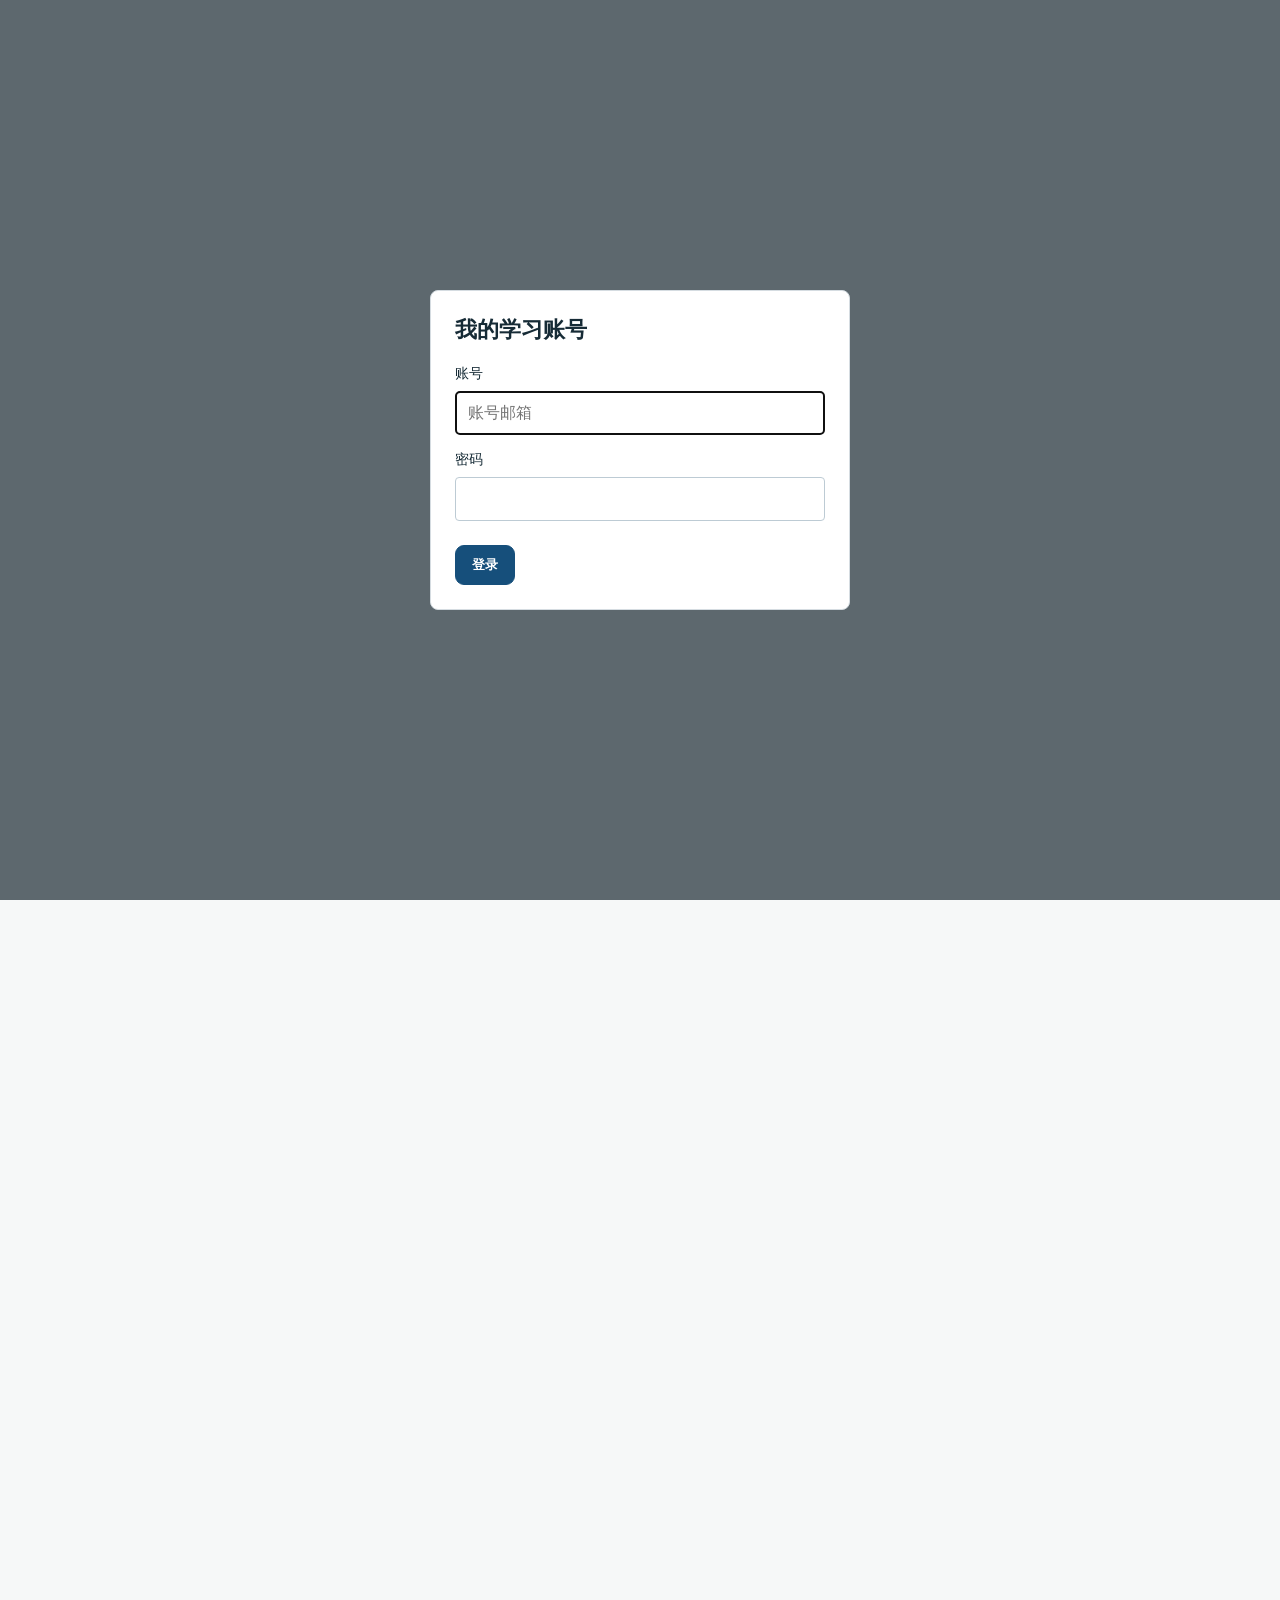
==== commit cc6794b4: "Label the independent Tingjian dictation menu and bump the site version" ====
--- a/index.html
+++ b/index.html
@@ -2,7 +2,7 @@
 <html lang="zh-CN">
 <head>
   <meta charset="UTF-8">
-  <meta name="app-build" content="20261009-answerstart1">
+  <meta name="app-build" content="20261111-tingjian">
   <meta name="viewport" content="width=device-width, initial-scale=1.0">
   <meta name="theme-color" content="#f7f8f7">
   <meta name="apple-mobile-web-app-capable" content="yes">
@@ -12,9 +12,9 @@
   <link rel="manifest" href="manifest.webmanifest">
   <link rel="icon" href="icons/icon-192.png" type="image/png">
   <link rel="apple-touch-icon" href="icons/icon-192.png">
-  <link rel="stylesheet" href="styles.css?v=20261009-answerstart1">
-  <link rel="stylesheet" href="learning.css?v=20261009-answerstart1">
-  <link rel="stylesheet" href="cloud/account.css?v=20261009-answerstart1">
+  <link rel="stylesheet" href="styles.css?v=20261111-tingjian">
+  <link rel="stylesheet" href="learning.css?v=20261111-tingjian">
+  <link rel="stylesheet" href="cloud/account.css?v=20261111-tingjian">
 </head>
 <body>
   <svg class="svg-sprite" aria-hidden="true">
@@ -64,14 +64,14 @@
         <button class="nav-button" data-route="expressions"><svg><use href="#i-refresh"/></svg><span>同义表达库</span></button>
         <button class="nav-button" data-route="plan"><svg><use href="#i-calendar"/></svg><span>学习计划与记录</span></button>
         <span class="nav-section-label secondary-label">语言训练</span>
-        <a class="nav-button" href="dictation/" style="text-decoration:none"><svg><use href="#i-headphones"/></svg><span>Part 1 / Part 4 答案词听写</span></a>
+        <a class="nav-button" href="dictation/" style="text-decoration:none"><svg><use href="#i-headphones"/></svg><span>听见 · Part 1 / Part 4 听写</span></a>
         <button class="nav-button" data-route="studio"><svg><use href="#i-headphones"/></svg><span>精听精读</span></button>
         <button class="nav-button" data-route="speaking"><svg><use href="#i-mic"/></svg><span>口语题目与录音</span></button>
         <button class="nav-button" data-route="practice"><svg><use href="#i-file"/></svg><span>刷题与写作</span></button>
       </nav>
       <div class="sidebar-bottom">
         <button class="nav-button" id="checkUpdate"><svg><use href="#i-refresh"/></svg><span>检查更新</span></button>
-        <div class="app-version"><span id="appBuild">版本 20261009-answerstart1</span><span id="updateStatus" role="status"></span></div>
+        <div class="app-version"><span id="appBuild">版本 20261111-tingjian</span><span id="updateStatus" role="status"></span></div>
         <button class="nav-button" id="installApp"><svg><use href="#i-download"/></svg><span>安装到设备</span></button>
         <button class="nav-button" id="deviceTransfer"><svg><use href="#i-tablet"/></svg><span>设备迁移</span></button>
         <button class="nav-button" id="focusToggle"><svg><use href="#i-target"/></svg><span>专注模式</span></button>
@@ -188,17 +188,17 @@
 
   <div class="mobile-scrim" id="mobileScrim"></div>
   <div class="toast" id="toast" role="status"><svg><use href="#i-check"/></svg><span></span></div>
-  <script src="update-client.js?v=20261009-answerstart1"></script>
-  <script src="data/zhongkao-vocab.js?v=20261009-answerstart1"></script>
-  <script src="cloud/catalogue.js?v=20261009-answerstart1"></script>
-  <script src="vendor/fsrs-5.2.3.js?v=20261009-answerstart1"></script>
-  <script src="learning-center.js?v=20261009-answerstart1"></script>
-  <script src="expression-center.js?v=20261009-answerstart1"></script>
-  <script src="practice-studio.js?v=20261009-answerstart1"></script>
-  <script src="vendor/supabase-2.117.3.js?v=20261009-answerstart1"></script>
-  <script src="cloud/config.js?v=20261009-answerstart1"></script>
-  <script src="cloud/sync-model.js?v=20261009-answerstart1"></script>
-  <script src="cloud/client.js?v=20261009-answerstart1"></script>
-  <script src="app.js?v=20261009-answerstart1"></script>
+  <script src="update-client.js?v=20261111-tingjian"></script>
+  <script src="data/zhongkao-vocab.js?v=20261111-tingjian"></script>
+  <script src="cloud/catalogue.js?v=20261111-tingjian"></script>
+  <script src="vendor/fsrs-5.2.3.js?v=20261111-tingjian"></script>
+  <script src="learning-center.js?v=20261111-tingjian"></script>
+  <script src="expression-center.js?v=20261111-tingjian"></script>
+  <script src="practice-studio.js?v=20261111-tingjian"></script>
+  <script src="vendor/supabase-2.117.3.js?v=20261111-tingjian"></script>
+  <script src="cloud/config.js?v=20261111-tingjian"></script>
+  <script src="cloud/sync-model.js?v=20261111-tingjian"></script>
+  <script src="cloud/client.js?v=20261111-tingjian"></script>
+  <script src="app.js?v=20261111-tingjian"></script>
 </body>
 </html>
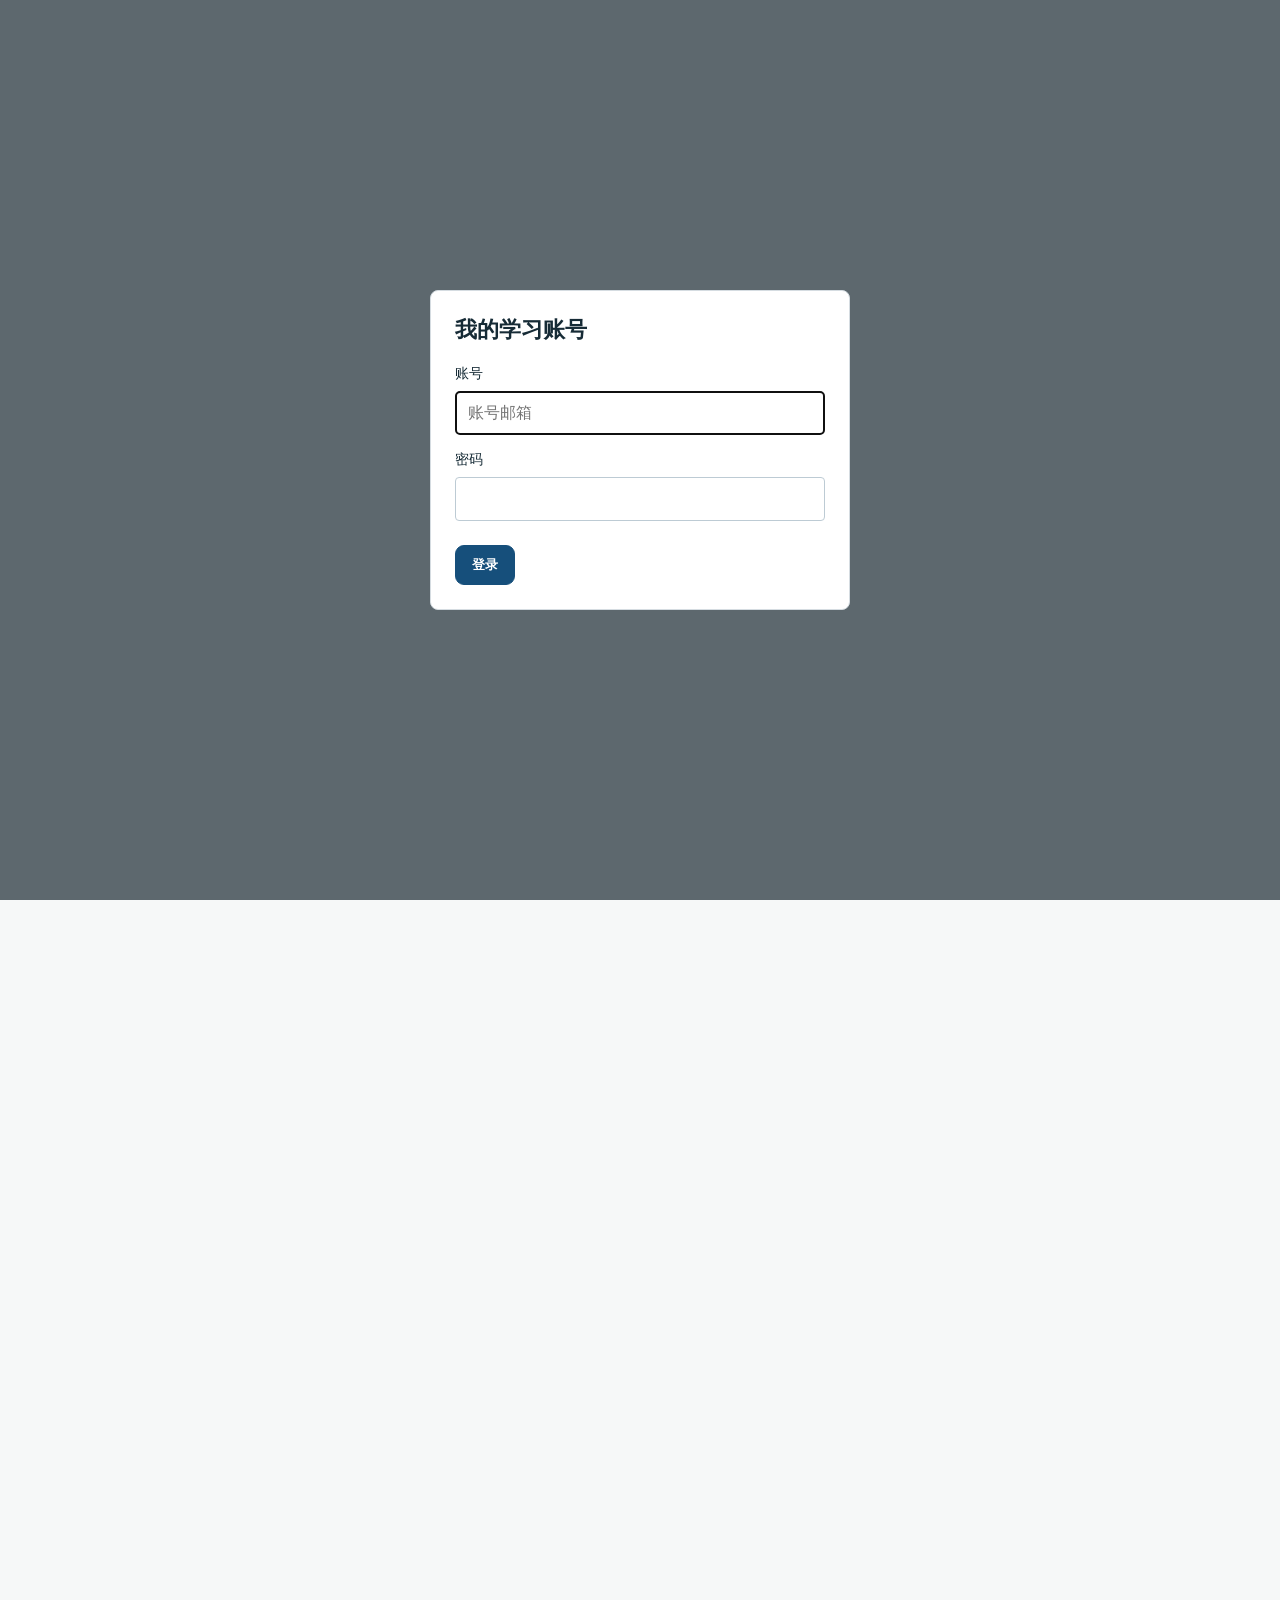
==== commit 74fa13d3: "Load study catalogue through the mobile gateway" ====
--- a/index.html
+++ b/index.html
@@ -2,7 +2,7 @@
 <html lang="zh-CN">
 <head>
   <meta charset="UTF-8">
-  <meta name="app-build" content="20261111-tingjian">
+  <meta name="app-build" content="20261112-mobile-catalogue">
   <meta name="viewport" content="width=device-width, initial-scale=1.0">
   <meta name="theme-color" content="#f7f8f7">
   <meta name="apple-mobile-web-app-capable" content="yes">
@@ -12,9 +12,9 @@
   <link rel="manifest" href="manifest.webmanifest">
   <link rel="icon" href="icons/icon-192.png" type="image/png">
   <link rel="apple-touch-icon" href="icons/icon-192.png">
-  <link rel="stylesheet" href="styles.css?v=20261111-tingjian">
-  <link rel="stylesheet" href="learning.css?v=20261111-tingjian">
-  <link rel="stylesheet" href="cloud/account.css?v=20261111-tingjian">
+  <link rel="stylesheet" href="styles.css?v=20261112-mobile-catalogue">
+  <link rel="stylesheet" href="learning.css?v=20261112-mobile-catalogue">
+  <link rel="stylesheet" href="cloud/account.css?v=20261112-mobile-catalogue">
 </head>
 <body>
   <svg class="svg-sprite" aria-hidden="true">
@@ -71,7 +71,7 @@
       </nav>
       <div class="sidebar-bottom">
         <button class="nav-button" id="checkUpdate"><svg><use href="#i-refresh"/></svg><span>检查更新</span></button>
-        <div class="app-version"><span id="appBuild">版本 20261111-tingjian</span><span id="updateStatus" role="status"></span></div>
+        <div class="app-version"><span id="appBuild">版本 20261112-mobile-catalogue</span><span id="updateStatus" role="status"></span></div>
         <button class="nav-button" id="installApp"><svg><use href="#i-download"/></svg><span>安装到设备</span></button>
         <button class="nav-button" id="deviceTransfer"><svg><use href="#i-tablet"/></svg><span>设备迁移</span></button>
         <button class="nav-button" id="focusToggle"><svg><use href="#i-target"/></svg><span>专注模式</span></button>
@@ -188,17 +188,17 @@
 
   <div class="mobile-scrim" id="mobileScrim"></div>
   <div class="toast" id="toast" role="status"><svg><use href="#i-check"/></svg><span></span></div>
-  <script src="update-client.js?v=20261111-tingjian"></script>
-  <script src="data/zhongkao-vocab.js?v=20261111-tingjian"></script>
-  <script src="cloud/catalogue.js?v=20261111-tingjian"></script>
-  <script src="vendor/fsrs-5.2.3.js?v=20261111-tingjian"></script>
-  <script src="learning-center.js?v=20261111-tingjian"></script>
-  <script src="expression-center.js?v=20261111-tingjian"></script>
-  <script src="practice-studio.js?v=20261111-tingjian"></script>
-  <script src="vendor/supabase-2.117.3.js?v=20261111-tingjian"></script>
-  <script src="cloud/config.js?v=20261111-tingjian"></script>
-  <script src="cloud/sync-model.js?v=20261111-tingjian"></script>
-  <script src="cloud/client.js?v=20261111-tingjian"></script>
-  <script src="app.js?v=20261111-tingjian"></script>
+  <script src="update-client.js?v=20261112-mobile-catalogue"></script>
+  <script src="data/zhongkao-vocab.js?v=20261112-mobile-catalogue"></script>
+  <script src="cloud/catalogue.js?v=20261112-mobile-catalogue"></script>
+  <script src="vendor/fsrs-5.2.3.js?v=20261112-mobile-catalogue"></script>
+  <script src="learning-center.js?v=20261112-mobile-catalogue"></script>
+  <script src="expression-center.js?v=20261112-mobile-catalogue"></script>
+  <script src="practice-studio.js?v=20261112-mobile-catalogue"></script>
+  <script src="vendor/supabase-2.117.3.js?v=20261112-mobile-catalogue"></script>
+  <script src="cloud/config.js?v=20261112-mobile-catalogue"></script>
+  <script src="cloud/sync-model.js?v=20261112-mobile-catalogue"></script>
+  <script src="cloud/client.js?v=20261112-mobile-catalogue"></script>
+  <script src="app.js?v=20261112-mobile-catalogue"></script>
 </body>
 </html>
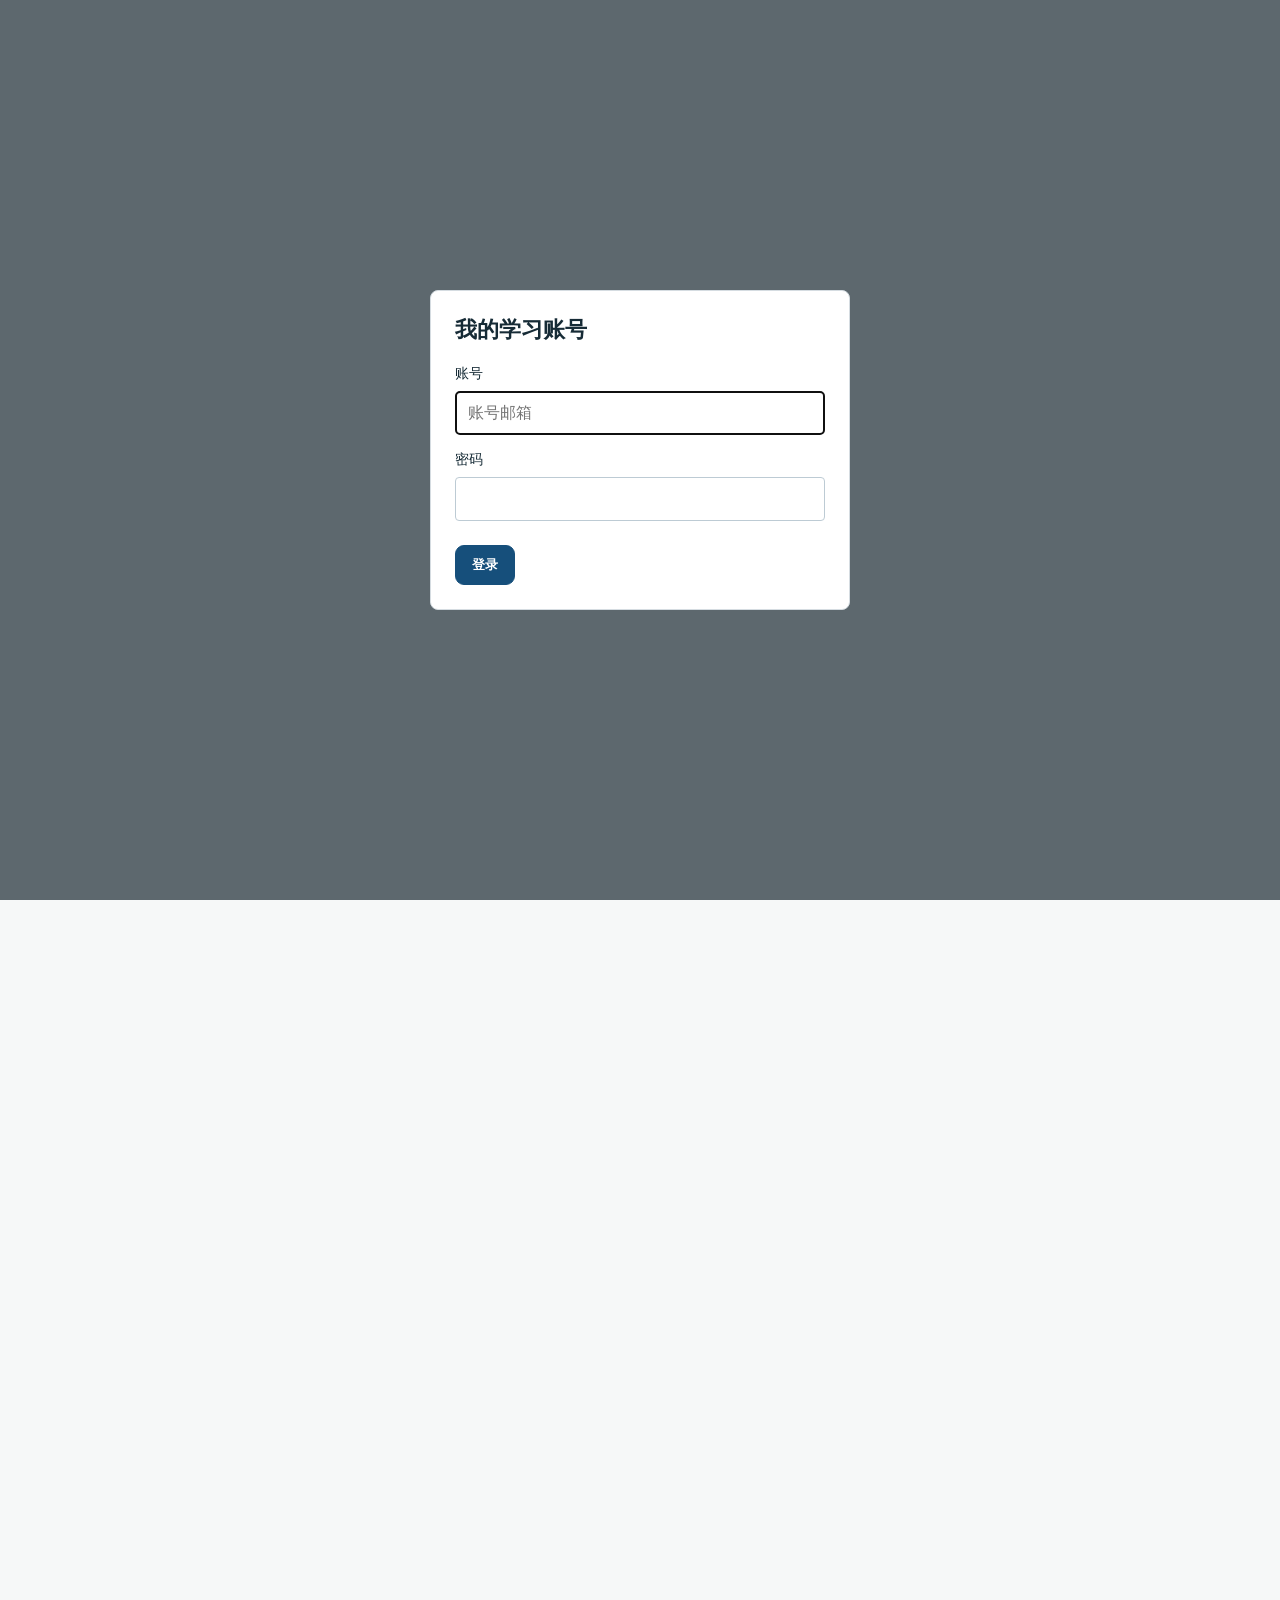
==== commit 53c0d314: "Add batch vocabulary deletion" ====
--- a/index.html
+++ b/index.html
@@ -2,7 +2,7 @@
 <html lang="zh-CN">
 <head>
   <meta charset="UTF-8">
-  <meta name="app-build" content="20261112-mobile-catalogue">
+  <meta name="app-build" content="20261112-vocab-bulk-delete">
   <meta name="viewport" content="width=device-width, initial-scale=1.0">
   <meta name="theme-color" content="#f7f8f7">
   <meta name="apple-mobile-web-app-capable" content="yes">
@@ -12,9 +12,9 @@
   <link rel="manifest" href="manifest.webmanifest">
   <link rel="icon" href="icons/icon-192.png" type="image/png">
   <link rel="apple-touch-icon" href="icons/icon-192.png">
-  <link rel="stylesheet" href="styles.css?v=20261112-mobile-catalogue">
-  <link rel="stylesheet" href="learning.css?v=20261112-mobile-catalogue">
-  <link rel="stylesheet" href="cloud/account.css?v=20261112-mobile-catalogue">
+  <link rel="stylesheet" href="styles.css?v=20261112-vocab-bulk-delete">
+  <link rel="stylesheet" href="learning.css?v=20261112-vocab-bulk-delete">
+  <link rel="stylesheet" href="cloud/account.css?v=20261112-vocab-bulk-delete">
 </head>
 <body>
   <svg class="svg-sprite" aria-hidden="true">
@@ -71,7 +71,7 @@
       </nav>
       <div class="sidebar-bottom">
         <button class="nav-button" id="checkUpdate"><svg><use href="#i-refresh"/></svg><span>检查更新</span></button>
-        <div class="app-version"><span id="appBuild">版本 20261112-mobile-catalogue</span><span id="updateStatus" role="status"></span></div>
+        <div class="app-version"><span id="appBuild">版本 20261112-vocab-bulk-delete</span><span id="updateStatus" role="status"></span></div>
         <button class="nav-button" id="installApp"><svg><use href="#i-download"/></svg><span>安装到设备</span></button>
         <button class="nav-button" id="deviceTransfer"><svg><use href="#i-tablet"/></svg><span>设备迁移</span></button>
         <button class="nav-button" id="focusToggle"><svg><use href="#i-target"/></svg><span>专注模式</span></button>
@@ -188,17 +188,17 @@
 
   <div class="mobile-scrim" id="mobileScrim"></div>
   <div class="toast" id="toast" role="status"><svg><use href="#i-check"/></svg><span></span></div>
-  <script src="update-client.js?v=20261112-mobile-catalogue"></script>
-  <script src="data/zhongkao-vocab.js?v=20261112-mobile-catalogue"></script>
-  <script src="cloud/catalogue.js?v=20261112-mobile-catalogue"></script>
-  <script src="vendor/fsrs-5.2.3.js?v=20261112-mobile-catalogue"></script>
-  <script src="learning-center.js?v=20261112-mobile-catalogue"></script>
-  <script src="expression-center.js?v=20261112-mobile-catalogue"></script>
-  <script src="practice-studio.js?v=20261112-mobile-catalogue"></script>
-  <script src="vendor/supabase-2.117.3.js?v=20261112-mobile-catalogue"></script>
-  <script src="cloud/config.js?v=20261112-mobile-catalogue"></script>
-  <script src="cloud/sync-model.js?v=20261112-mobile-catalogue"></script>
-  <script src="cloud/client.js?v=20261112-mobile-catalogue"></script>
-  <script src="app.js?v=20261112-mobile-catalogue"></script>
+  <script src="update-client.js?v=20261112-vocab-bulk-delete"></script>
+  <script src="data/zhongkao-vocab.js?v=20261112-vocab-bulk-delete"></script>
+  <script src="cloud/catalogue.js?v=20261112-vocab-bulk-delete"></script>
+  <script src="vendor/fsrs-5.2.3.js?v=20261112-vocab-bulk-delete"></script>
+  <script src="learning-center.js?v=20261112-vocab-bulk-delete"></script>
+  <script src="expression-center.js?v=20261112-vocab-bulk-delete"></script>
+  <script src="practice-studio.js?v=20261112-vocab-bulk-delete"></script>
+  <script src="vendor/supabase-2.117.3.js?v=20261112-vocab-bulk-delete"></script>
+  <script src="cloud/config.js?v=20261112-vocab-bulk-delete"></script>
+  <script src="cloud/sync-model.js?v=20261112-vocab-bulk-delete"></script>
+  <script src="cloud/client.js?v=20261112-vocab-bulk-delete"></script>
+  <script src="app.js?v=20261112-vocab-bulk-delete"></script>
 </body>
 </html>
--- a/learning.css
+++ b/learning.css
@@ -303,3 +303,17 @@
 @media (min-width: 361px) and (max-width: 620px) { .lc-deck .lc-batch-settings { grid-template-columns: 1fr; gap: 8px; } }
 .lc-scope-picker{display:block;font-size:12px;margin:12px 0;color:#556c76}.lc-scope-picker select{display:block;box-sizing:border-box;width:100%;min-width:0;max-width:100%;font-size:14px;border:1px solid #cad8d3;border-radius:4px;padding:10px;background:#fff;color:#173d42;margin-top:6px}
 .lc-auto-pronounce{display:flex;align-items:center;gap:8px;justify-content:flex-end;margin:0 0 12px;font-size:14px;color:#46616b}.lc-auto-pronounce input{width:16px;height:16px;accent-color:#246c60}
+
+.lc-word-row .lc-word-delete {
+  min-height: 32px;
+  margin-top: 5px;
+  padding: 4px 10px;
+  font-size: 12px;
+}
+
+.lc-word-bulk { display: flex; flex-wrap: wrap; align-items: center; gap: 8px; margin: 12px 0; }
+.lc-word-bulk [role="status"] { margin: 0 4px; font-size: 13px; }
+.lc-word-bulk [data-lc="bulk-delete"] { color: #9b2525; }
+.lc-word-select { display: flex; align-items: center; gap: 6px; width: fit-content; margin-bottom: 5px; font-size: 13px; cursor: pointer; }
+.lc-word-select input { width: 18px; height: 18px; margin: 0; }
+.lc-word-select-name { position: absolute; width: 1px; height: 1px; overflow: hidden; clip-path: inset(50%); }
